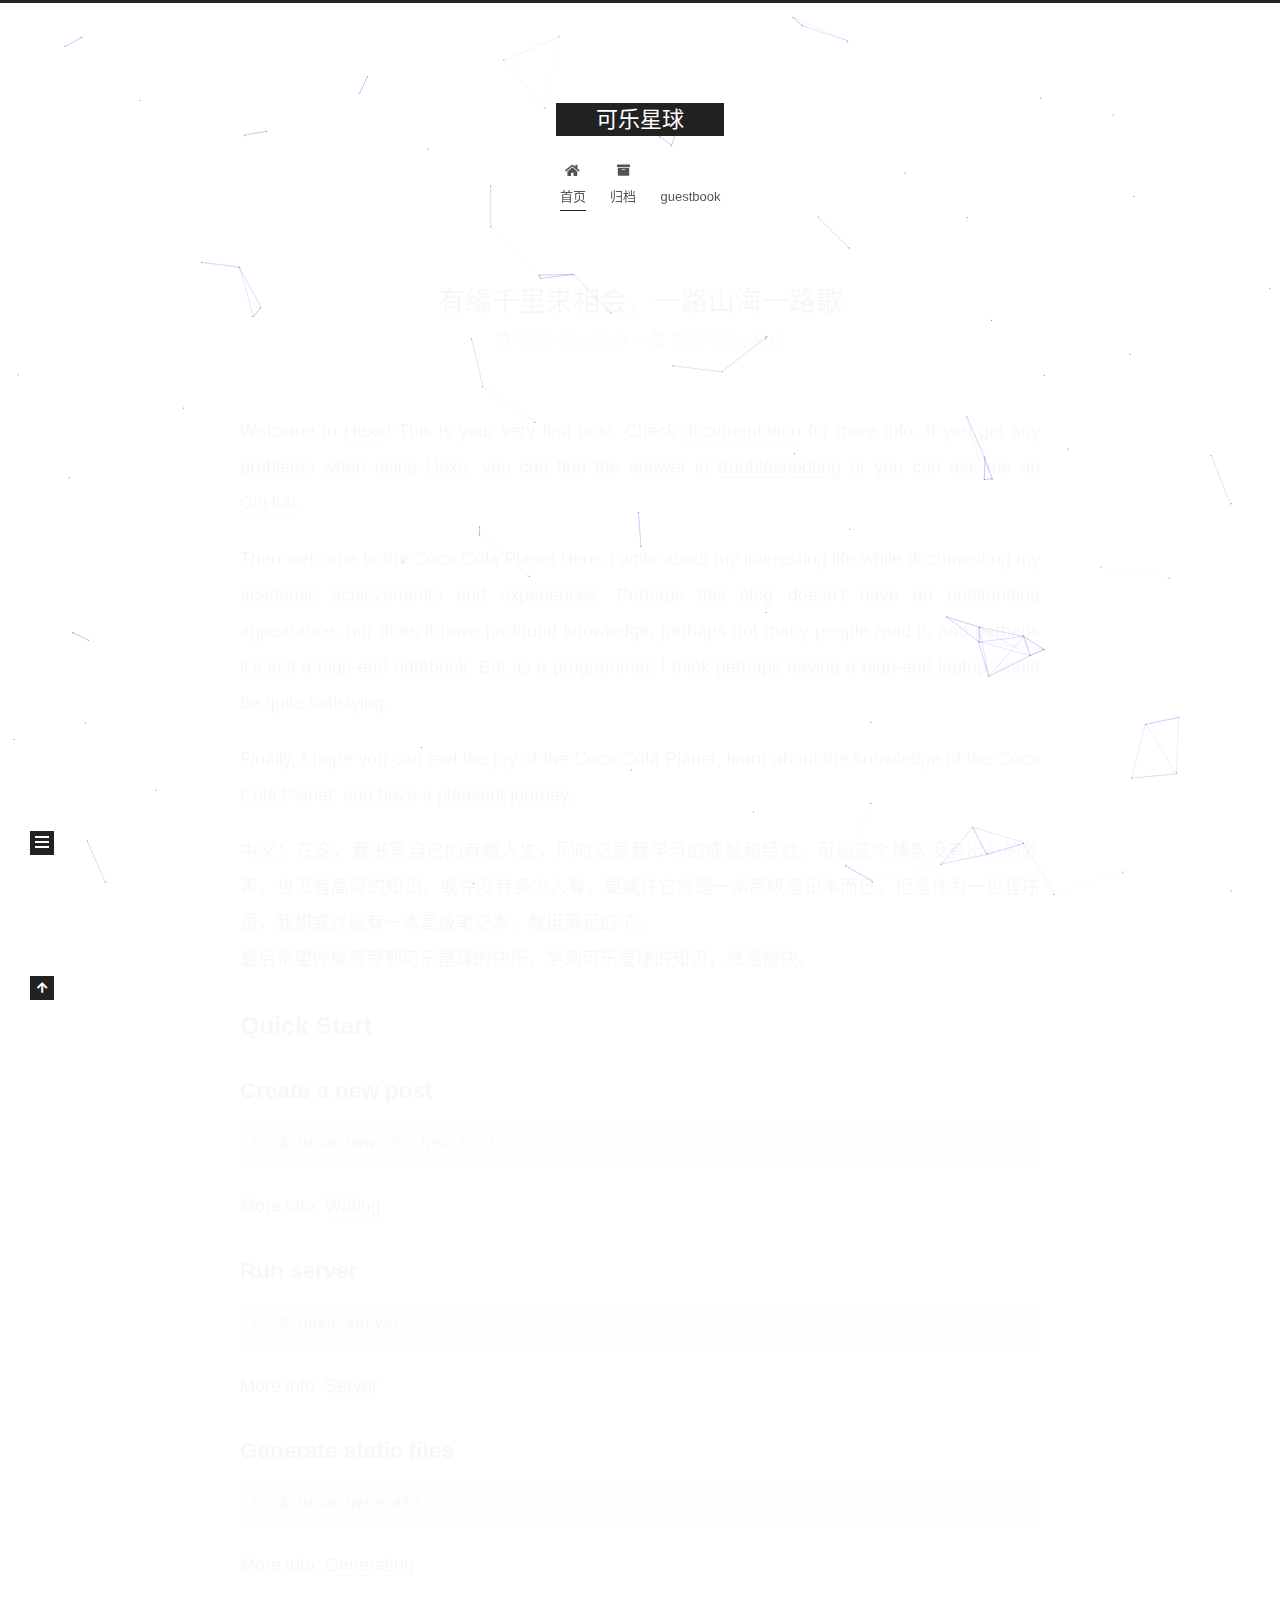
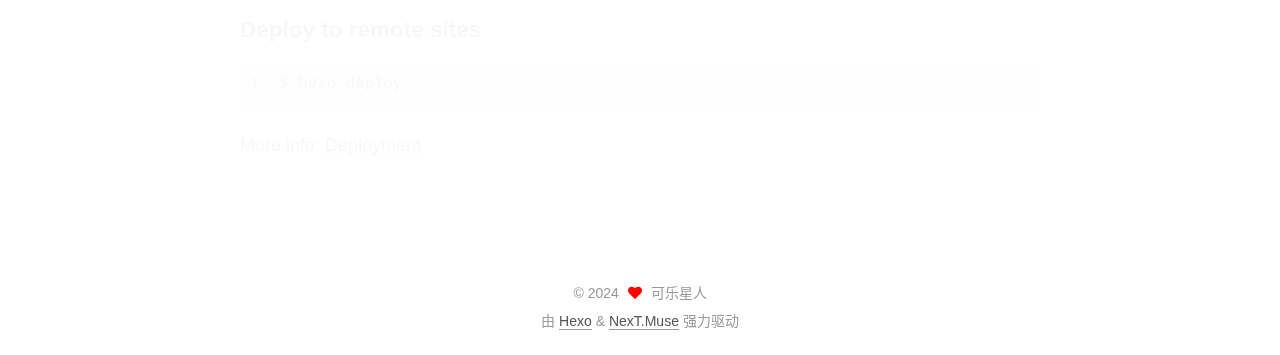
==== index.html @ 968f96d1 "Site updated: 2024-08-10 19:13:45" ====
<!DOCTYPE html>
<html lang="zh-CN">
<head>
  <meta charset="UTF-8">
<meta name="viewport" content="width=device-width, initial-scale=1, maximum-scale=2">
<meta name="theme-color" content="#222">
<meta name="generator" content="Hexo 7.3.0">
  <link rel="apple-touch-icon" sizes="180x180" href="/images/apple-touch-icon-next.png">
  <link rel="icon" type="image/png" sizes="32x32" href="/images/favicon-32x32-next.png">
  <link rel="icon" type="image/png" sizes="16x16" href="/images/favicon-16x16-next.png">
  <link rel="mask-icon" href="/images/logo.svg" color="#222">

<link rel="stylesheet" href="/css/main.css">


<link rel="stylesheet" href="/lib/font-awesome/css/all.min.css">

<script id="hexo-configurations">
    var NexT = window.NexT || {};
    var CONFIG = {"hostname":"example.com","root":"/","scheme":"Muse","version":"7.8.0","exturl":false,"sidebar":{"position":"left","display":"post","padding":18,"offset":12,"onmobile":false},"copycode":{"enable":false,"show_result":false,"style":null},"back2top":{"enable":true,"sidebar":false,"scrollpercent":false},"bookmark":{"enable":false,"color":"#222","save":"auto"},"fancybox":false,"mediumzoom":false,"lazyload":false,"pangu":false,"comments":{"style":"tabs","active":null,"storage":true,"lazyload":false,"nav":null},"algolia":{"hits":{"per_page":10},"labels":{"input_placeholder":"Search for Posts","hits_empty":"We didn't find any results for the search: ${query}","hits_stats":"${hits} results found in ${time} ms"}},"localsearch":{"enable":false,"trigger":"auto","top_n_per_article":1,"unescape":false,"preload":false},"motion":{"enable":true,"async":false,"transition":{"post_block":"fadeIn","post_header":"slideDownIn","post_body":"slideDownIn","coll_header":"slideLeftIn","sidebar":"slideUpIn"}}};
  </script>

  <meta name="description" content="向北就是晴天，一路都是花海">
<meta property="og:type" content="website">
<meta property="og:title" content="可乐星球">
<meta property="og:url" content="http://example.com/index.html">
<meta property="og:site_name" content="可乐星球">
<meta property="og:description" content="向北就是晴天，一路都是花海">
<meta property="og:locale" content="zh_CN">
<meta property="article:author" content="可乐星人">
<meta name="twitter:card" content="summary">

<link rel="canonical" href="http://example.com/">


<script id="page-configurations">
  // https://hexo.io/docs/variables.html
  CONFIG.page = {
    sidebar: "",
    isHome : true,
    isPost : false,
    lang   : 'zh-CN'
  };
</script>

  <title>可乐星球</title>
  






  <noscript>
  <style>
  .use-motion .brand,
  .use-motion .menu-item,
  .sidebar-inner,
  .use-motion .post-block,
  .use-motion .pagination,
  .use-motion .comments,
  .use-motion .post-header,
  .use-motion .post-body,
  .use-motion .collection-header { opacity: initial; }

  .use-motion .site-title,
  .use-motion .site-subtitle {
    opacity: initial;
    top: initial;
  }

  .use-motion .logo-line-before i { left: initial; }
  .use-motion .logo-line-after i { right: initial; }
  </style>
</noscript>

</head>

<body itemscope itemtype="http://schema.org/WebPage">
  <div class="container use-motion">
    <div class="headband"></div>

    <header class="header" itemscope itemtype="http://schema.org/WPHeader">
      <div class="header-inner"><div class="site-brand-container">
  <div class="site-nav-toggle">
    <div class="toggle" aria-label="切换导航栏">
      <span class="toggle-line toggle-line-first"></span>
      <span class="toggle-line toggle-line-middle"></span>
      <span class="toggle-line toggle-line-last"></span>
    </div>
  </div>

  <div class="site-meta">

    <a href="/" class="brand" rel="start">
      <span class="logo-line-before"><i></i></span>
      <h1 class="site-title">可乐星球</h1>
      <span class="logo-line-after"><i></i></span>
    </a>
  </div>

  <div class="site-nav-right">
    <div class="toggle popup-trigger">
    </div>
  </div>
</div>




<nav class="site-nav">
  <ul id="menu" class="main-menu menu">
        <li class="menu-item menu-item-home">

    <a href="/" rel="section"><i class="fa fa-home fa-fw"></i>首页</a>

  </li>
        <li class="menu-item menu-item-archives">

    <a href="/archives/" rel="section"><i class="fa fa-archive fa-fw"></i>归档</a>

  </li>
        <li class="menu-item menu-item-guestbook">

    <a href="/guestbook" rel="section"><i class="newspaper-o fa-fw"></i>guestbook</a>

  </li>
  </ul>
</nav>




</div>
    </header>

    
  <div class="back-to-top">
    <i class="fa fa-arrow-up"></i>
    <span>0%</span>
  </div>


    <main class="main">
      <div class="main-inner">
        <div class="content-wrap">
          

          <div class="content index posts-expand">
            
      
  
  
  <article itemscope itemtype="http://schema.org/Article" class="post-block" lang="zh-CN">
    <link itemprop="mainEntityOfPage" href="http://example.com/2024/08/09/hello-world/">

    <span hidden itemprop="author" itemscope itemtype="http://schema.org/Person">
      <meta itemprop="image" content="/images/thedream.png">
      <meta itemprop="name" content="可乐星人">
      <meta itemprop="description" content="向北就是晴天，一路都是花海">
    </span>

    <span hidden itemprop="publisher" itemscope itemtype="http://schema.org/Organization">
      <meta itemprop="name" content="可乐星球">
    </span>
      <header class="post-header">
        <h2 class="post-title" itemprop="name headline">
          
            <a href="/2024/08/09/hello-world/" class="post-title-link" itemprop="url">有缘千里来相会，一路山海一路歌</a>
        </h2>

        <div class="post-meta">
            <span class="post-meta-item">
              <span class="post-meta-item-icon">
                <i class="far fa-calendar"></i>
              </span>
              <span class="post-meta-item-text">发表于</span>

              <time title="创建时间：2024-08-09 18:58:50" itemprop="dateCreated datePublished" datetime="2024-08-09T18:58:50+08:00">2024-08-09</time>
            </span>
              <span class="post-meta-item">
                <span class="post-meta-item-icon">
                  <i class="far fa-calendar-check"></i>
                </span>
                <span class="post-meta-item-text">更新于</span>
                <time title="修改时间：2024-08-10 19:13:09" itemprop="dateModified" datetime="2024-08-10T19:13:09+08:00">2024-08-10</time>
              </span>

          

        </div>
      </header>

    
    
    
    <div class="post-body" itemprop="articleBody">

      
          <p>Welcome to <a target="_blank" rel="noopener" href="https://hexo.io/">Hexo</a>! This is your very first post. Check <a target="_blank" rel="noopener" href="https://hexo.io/docs/">documentation</a> for more info. If you get any problems when using Hexo, you can find the answer in <a target="_blank" rel="noopener" href="https://hexo.io/docs/troubleshooting.html">troubleshooting</a> or you can ask me on <a target="_blank" rel="noopener" href="https://github.com/hexojs/hexo/issues">GitHub</a>.</p>
<p>Then welcome to the Coca Cola Planet.Here, I write about my interesting life while documenting my academic achievements and experiences. Perhaps this blog doesn’t have an outstanding appearance, nor does it have profound knowledge, perhaps not many people read it, and perhaps it’s just a high-end notebook. But as a programmer, I think perhaps having a high-end laptop would be quite satisfying.</p>
<p>Finally, I hope you can feel the joy of the Coca Cola Planet, learn about the knowledge of the Coca Cola Planet, and have a pleasant journey.</p>
<p>中文：在这，我书写自己的有趣人生，同时记录我学习的成就和经验。可能这个博客没有出彩的外表，也没有高深的知识，或许没有多少人看，更或许它就是一本高级笔记本而已。但是作为一位程序员，我想或许能有一本高级笔记本，就挺满足的了。<br>最后希望你能感受到可乐星球的快乐，学到可乐星球的知识，旅途愉快。</p>
<h2 id="Quick-Start"><a href="#Quick-Start" class="headerlink" title="Quick Start"></a>Quick Start</h2><h3 id="Create-a-new-post"><a href="#Create-a-new-post" class="headerlink" title="Create a new post"></a>Create a new post</h3><figure class="highlight bash"><table><tr><td class="gutter"><pre><span class="line">1</span><br></pre></td><td class="code"><pre><span class="line">$ hexo new <span class="string">&quot;My New Post&quot;</span></span><br></pre></td></tr></table></figure>

<p>More info: <a target="_blank" rel="noopener" href="https://hexo.io/docs/writing.html">Writing</a></p>
<h3 id="Run-server"><a href="#Run-server" class="headerlink" title="Run server"></a>Run server</h3><figure class="highlight bash"><table><tr><td class="gutter"><pre><span class="line">1</span><br></pre></td><td class="code"><pre><span class="line">$ hexo server</span><br></pre></td></tr></table></figure>

<p>More info: <a target="_blank" rel="noopener" href="https://hexo.io/docs/server.html">Server</a></p>
<h3 id="Generate-static-files"><a href="#Generate-static-files" class="headerlink" title="Generate static files"></a>Generate static files</h3><figure class="highlight bash"><table><tr><td class="gutter"><pre><span class="line">1</span><br></pre></td><td class="code"><pre><span class="line">$ hexo generate</span><br></pre></td></tr></table></figure>

<p>More info: <a target="_blank" rel="noopener" href="https://hexo.io/docs/generating.html">Generating</a></p>
<h3 id="Deploy-to-remote-sites"><a href="#Deploy-to-remote-sites" class="headerlink" title="Deploy to remote sites"></a>Deploy to remote sites</h3><figure class="highlight bash"><table><tr><td class="gutter"><pre><span class="line">1</span><br></pre></td><td class="code"><pre><span class="line">$ hexo deploy</span><br></pre></td></tr></table></figure>

<p>More info: <a target="_blank" rel="noopener" href="https://hexo.io/docs/one-command-deployment.html">Deployment</a></p>

      
    </div>

    
    
    
      <footer class="post-footer">
        <div class="post-eof"></div>
      </footer>
  </article>
  
  
  


  



          </div>
          

<script>
  window.addEventListener('tabs:register', () => {
    let { activeClass } = CONFIG.comments;
    if (CONFIG.comments.storage) {
      activeClass = localStorage.getItem('comments_active') || activeClass;
    }
    if (activeClass) {
      let activeTab = document.querySelector(`a[href="#comment-${activeClass}"]`);
      if (activeTab) {
        activeTab.click();
      }
    }
  });
  if (CONFIG.comments.storage) {
    window.addEventListener('tabs:click', event => {
      if (!event.target.matches('.tabs-comment .tab-content .tab-pane')) return;
      let commentClass = event.target.classList[1];
      localStorage.setItem('comments_active', commentClass);
    });
  }
</script>

        </div>
          
  
  <div class="toggle sidebar-toggle">
    <span class="toggle-line toggle-line-first"></span>
    <span class="toggle-line toggle-line-middle"></span>
    <span class="toggle-line toggle-line-last"></span>
  </div>

  <aside class="sidebar">
    <div class="sidebar-inner">

      <ul class="sidebar-nav motion-element">
        <li class="sidebar-nav-toc">
          文章目录
        </li>
        <li class="sidebar-nav-overview">
          站点概览
        </li>
      </ul>

      <!--noindex-->
      <div class="post-toc-wrap sidebar-panel">
      </div>
      <!--/noindex-->

      <div class="site-overview-wrap sidebar-panel">
        <div class="site-author motion-element" itemprop="author" itemscope itemtype="http://schema.org/Person">
    <img class="site-author-image" itemprop="image" alt="可乐星人"
      src="/images/thedream.png">
  <p class="site-author-name" itemprop="name">可乐星人</p>
  <div class="site-description" itemprop="description">向北就是晴天，一路都是花海</div>
</div>
<div class="site-state-wrap motion-element">
  <nav class="site-state">
      <div class="site-state-item site-state-posts">
          <a href="/archives/">
        
          <span class="site-state-item-count">1</span>
          <span class="site-state-item-name">日志</span>
        </a>
      </div>
  </nav>
</div>



      </div>

    </div>
  </aside>
  <div id="sidebar-dimmer"></div>


      </div>
    </main>

    <footer class="footer">
      <div class="footer-inner">
        

        

<div class="copyright">
  
  &copy; 
  <span itemprop="copyrightYear">2024</span>
  <span class="with-love">
    <i class="fa fa-heart"></i>
  </span>
  <span class="author" itemprop="copyrightHolder">可乐星人</span>
</div>
  <div class="powered-by">由 <a href="https://hexo.io/" class="theme-link" rel="noopener" target="_blank">Hexo</a> & <a href="https://muse.theme-next.org/" class="theme-link" rel="noopener" target="_blank">NexT.Muse</a> 强力驱动
  </div>

        








      </div>
    </footer>
  </div>

  
  
  <script color='0,0,255' opacity='0.5' zIndex='-1' count='99' src="/lib/canvas-nest/canvas-nest.min.js"></script>
  <script src="/lib/anime.min.js"></script>
  <script src="/lib/velocity/velocity.min.js"></script>
  <script src="/lib/velocity/velocity.ui.min.js"></script>

<script src="/js/utils.js"></script>

<script src="/js/motion.js"></script>


<script src="/js/schemes/muse.js"></script>


<script src="/js/next-boot.js"></script>




  















  

  

</body>
</html>
---- css/main.css ----
:root {
  --body-bg-color: #fff;
  --content-bg-color: #fff;
  --card-bg-color: #f5f5f5;
  --text-color: #555;
  --blockquote-color: #666;
  --link-color: #555;
  --link-hover-color: #222;
  --brand-color: #fff;
  --brand-hover-color: #fff;
  --table-row-odd-bg-color: #f9f9f9;
  --table-row-hover-bg-color: #f5f5f5;
  --menu-item-bg-color: #f5f5f5;
  --btn-default-bg: #222;
  --btn-default-color: #fff;
  --btn-default-border-color: #222;
  --btn-default-hover-bg: #fff;
  --btn-default-hover-color: #222;
  --btn-default-hover-border-color: #222;
}
html {
  line-height: 1.15; /* 1 */
  -webkit-text-size-adjust: 100%; /* 2 */
}
body {
  margin: 0;
}
main {
  display: block;
}
h1 {
  font-size: 2em;
  margin: 0.67em 0;
}
hr {
  box-sizing: content-box; /* 1 */
  height: 0; /* 1 */
  overflow: visible; /* 2 */
}
pre {
  font-family: monospace, monospace; /* 1 */
  font-size: 1em; /* 2 */
}
a {
  background: transparent;
}
abbr[title] {
  border-bottom: none; /* 1 */
  text-decoration: underline; /* 2 */
  text-decoration: underline dotted; /* 2 */
}
b,
strong {
  font-weight: bolder;
}
code,
kbd,
samp {
  font-family: monospace, monospace; /* 1 */
  font-size: 1em; /* 2 */
}
small {
  font-size: 80%;
}
sub,
sup {
  font-size: 75%;
  line-height: 0;
  position: relative;
  vertical-align: baseline;
}
sub {
  bottom: -0.25em;
}
sup {
  top: -0.5em;
}
img {
  border-style: none;
}
button,
input,
optgroup,
select,
textarea {
  font-family: inherit; /* 1 */
  font-size: 100%; /* 1 */
  line-height: 1.15; /* 1 */
  margin: 0; /* 2 */
}
button,
input {
/* 1 */
  overflow: visible;
}
button,
select {
/* 1 */
  text-transform: none;
}
button,
[type='button'],
[type='reset'],
[type='submit'] {
  -webkit-appearance: button;
}
button::-moz-focus-inner,
[type='button']::-moz-focus-inner,
[type='reset']::-moz-focus-inner,
[type='submit']::-moz-focus-inner {
  border-style: none;
  padding: 0;
}
button:-moz-focusring,
[type='button']:-moz-focusring,
[type='reset']:-moz-focusring,
[type='submit']:-moz-focusring {
  outline: 1px dotted ButtonText;
}
fieldset {
  padding: 0.35em 0.75em 0.625em;
}
legend {
  box-sizing: border-box; /* 1 */
  color: inherit; /* 2 */
  display: table; /* 1 */
  max-width: 100%; /* 1 */
  padding: 0; /* 3 */
  white-space: normal; /* 1 */
}
progress {
  vertical-align: baseline;
}
textarea {
  overflow: auto;
}
[type='checkbox'],
[type='radio'] {
  box-sizing: border-box; /* 1 */
  padding: 0; /* 2 */
}
[type='number']::-webkit-inner-spin-button,
[type='number']::-webkit-outer-spin-button {
  height: auto;
}
[type='search'] {
  outline-offset: -2px; /* 2 */
  -webkit-appearance: textfield; /* 1 */
}
[type='search']::-webkit-search-decoration {
  -webkit-appearance: none;
}
::-webkit-file-upload-button {
  font: inherit; /* 2 */
  -webkit-appearance: button; /* 1 */
}
details {
  display: block;
}
summary {
  display: list-item;
}
template {
  display: none;
}
[hidden] {
  display: none;
}
::selection {
  background: #262a30;
  color: #eee;
}
html,
body {
  height: 100%;
}
body {
  background: var(--body-bg-color);
  color: var(--text-color);
  font-family: 'Lato', "PingFang SC", "Microsoft YaHei", sans-serif;
  font-size: 1em;
  line-height: 2;
}
@media (max-width: 991px) {
  body {
    padding-left: 0 !important;
    padding-right: 0 !important;
  }
}
h1,
h2,
h3,
h4,
h5,
h6 {
  font-family: 'Lato', "PingFang SC", "Microsoft YaHei", sans-serif;
  font-weight: bold;
  line-height: 1.5;
  margin: 20px 0 15px;
}
h1 {
  font-size: 1.5em;
}
h2 {
  font-size: 1.375em;
}
h3 {
  font-size: 1.25em;
}
h4 {
  font-size: 1.125em;
}
h5 {
  font-size: 1em;
}
h6 {
  font-size: 0.875em;
}
p {
  margin: 0 0 20px 0;
}
a,
span.exturl {
  border-bottom: 1px solid #999;
  color: var(--link-color);
  outline: 0;
  text-decoration: none;
  overflow-wrap: break-word;
  word-wrap: break-word;
  cursor: pointer;
}
a:hover,
span.exturl:hover {
  border-bottom-color: var(--link-hover-color);
  color: var(--link-hover-color);
}
iframe,
img,
video {
  display: block;
  margin-left: auto;
  margin-right: auto;
  max-width: 100%;
}
hr {
  background-image: repeating-linear-gradient(-45deg, #ddd, #ddd 4px, transparent 4px, transparent 8px);
  border: 0;
  height: 3px;
  margin: 40px 0;
}
blockquote {
  border-left: 4px solid #ddd;
  color: var(--blockquote-color);
  margin: 0;
  padding: 0 15px;
}
blockquote cite::before {
  content: '-';
  padding: 0 5px;
}
dt {
  font-weight: bold;
}
dd {
  margin: 0;
  padding: 0;
}
kbd {
  background-color: #f5f5f5;
  background-image: linear-gradient(#eee, #fff, #eee);
  border: 1px solid #ccc;
  border-radius: 0.2em;
  box-shadow: 0.1em 0.1em 0.2em rgba(0,0,0,0.1);
  color: #555;
  font-family: inherit;
  padding: 0.1em 0.3em;
  white-space: nowrap;
}
.table-container {
  overflow: auto;
}
table {
  border-collapse: collapse;
  border-spacing: 0;
  font-size: 0.875em;
  margin: 0 0 20px 0;
  width: 100%;
}
tbody tr:nth-of-type(odd) {
  background: var(--table-row-odd-bg-color);
}
tbody tr:hover {
  background: var(--table-row-hover-bg-color);
}
caption,
th,
td {
  font-weight: normal;
  padding: 8px;
  vertical-align: middle;
}
th,
td {
  border: 1px solid #ddd;
  border-bottom: 3px solid #ddd;
}
th {
  font-weight: 700;
  padding-bottom: 10px;
}
td {
  border-bottom-width: 1px;
}
.btn {
  background: var(--btn-default-bg);
  border: 2px solid var(--btn-default-border-color);
  border-radius: 0;
  color: var(--btn-default-color);
  display: inline-block;
  font-size: 0.875em;
  line-height: 2;
  padding: 0 20px;
  text-decoration: none;
  transition-property: background-color;
  transition-delay: 0s;
  transition-duration: 0.2s;
  transition-timing-function: ease-in-out;
}
.btn:hover {
  background: var(--btn-default-hover-bg);
  border-color: var(--btn-default-hover-border-color);
  color: var(--btn-default-hover-color);
}
.btn + .btn {
  margin: 0 0 8px 8px;
}
.btn .fa-fw {
  text-align: left;
  width: 1.285714285714286em;
}
.toggle {
  line-height: 0;
}
.toggle .toggle-line {
  background: #fff;
  display: inline-block;
  height: 2px;
  left: 0;
  position: relative;
  top: 0;
  transition: all 0.4s;
  vertical-align: top;
  width: 100%;
}
.toggle .toggle-line:not(:first-child) {
  margin-top: 3px;
}
.toggle.toggle-arrow .toggle-line-first {
  left: 50%;
  top: 2px;
  transform: rotate(45deg);
  width: 50%;
}
.toggle.toggle-arrow .toggle-line-middle {
  left: 2px;
  width: 90%;
}
.toggle.toggle-arrow .toggle-line-last {
  left: 50%;
  top: -2px;
  transform: rotate(-45deg);
  width: 50%;
}
.toggle.toggle-close .toggle-line-first {
  transform: rotate(-45deg);
  top: 5px;
}
.toggle.toggle-close .toggle-line-middle {
  opacity: 0;
}
.toggle.toggle-close .toggle-line-last {
  transform: rotate(45deg);
  top: -5px;
}
.highlight,
pre {
  background: #f7f7f7;
  color: #4d4d4c;
  line-height: 1.6;
  margin: 0 auto 20px;
}
pre,
code {
  font-family: consolas, Menlo, monospace, "PingFang SC", "Microsoft YaHei";
}
code {
  background: #eee;
  border-radius: 3px;
  color: #555;
  padding: 2px 4px;
  overflow-wrap: break-word;
  word-wrap: break-word;
}
.highlight *::selection {
  background: #d6d6d6;
}
.highlight pre {
  border: 0;
  margin: 0;
  padding: 10px 0;
}
.highlight table {
  border: 0;
  margin: 0;
  width: auto;
}
.highlight td {
  border: 0;
  padding: 0;
}
.highlight figcaption {
  background: #eff2f3;
  color: #4d4d4c;
  display: flex;
  font-size: 0.875em;
  justify-content: space-between;
  line-height: 1.2;
  padding: 0.5em;
}
.highlight figcaption a {
  color: #4d4d4c;
}
.highlight figcaption a:hover {
  border-bottom-color: #4d4d4c;
}
.highlight .gutter {
  -moz-user-select: none;
  -ms-user-select: none;
  -webkit-user-select: none;
  user-select: none;
}
.highlight .gutter pre {
  background: #eff2f3;
  color: #869194;
  padding-left: 10px;
  padding-right: 10px;
  text-align: right;
}
.highlight .code pre {
  background: #f7f7f7;
  padding-left: 10px;
  width: 100%;
}
.gist table {
  width: auto;
}
.gist table td {
  border: 0;
}
pre {
  overflow: auto;
  padding: 10px;
}
pre code {
  background: none;
  color: #4d4d4c;
  font-size: 0.875em;
  padding: 0;
  text-shadow: none;
}
pre .deletion {
  background: #fdd;
}
pre .addition {
  background: #dfd;
}
pre .meta {
  color: #eab700;
  -moz-user-select: none;
  -ms-user-select: none;
  -webkit-user-select: none;
  user-select: none;
}
pre .comment {
  color: #8e908c;
}
pre .variable,
pre .attribute,
pre .tag,
pre .name,
pre .regexp,
pre .ruby .constant,
pre .xml .tag .title,
pre .xml .pi,
pre .xml .doctype,
pre .html .doctype,
pre .css .id,
pre .css .class,
pre .css .pseudo {
  color: #c82829;
}
pre .number,
pre .preprocessor,
pre .built_in,
pre .builtin-name,
pre .literal,
pre .params,
pre .constant,
pre .command {
  color: #f5871f;
}
pre .ruby .class .title,
pre .css .rules .attribute,
pre .string,
pre .symbol,
pre .value,
pre .inheritance,
pre .header,
pre .ruby .symbol,
pre .xml .cdata,
pre .special,
pre .formula {
  color: #718c00;
}
pre .title,
pre .css .hexcolor {
  color: #3e999f;
}
pre .function,
pre .python .decorator,
pre .python .title,
pre .ruby .function .title,
pre .ruby .title .keyword,
pre .perl .sub,
pre .javascript .title,
pre .coffeescript .title {
  color: #4271ae;
}
pre .keyword,
pre .javascript .function {
  color: #8959a8;
}
.blockquote-center {
  border-left: none;
  margin: 40px 0;
  padding: 0;
  position: relative;
  text-align: center;
}
.blockquote-center .fa {
  display: block;
  opacity: 0.6;
  position: absolute;
  width: 100%;
}
.blockquote-center .fa-quote-left {
  border-top: 1px solid #ccc;
  text-align: left;
  top: -20px;
}
.blockquote-center .fa-quote-right {
  border-bottom: 1px solid #ccc;
  text-align: right;
  bottom: -20px;
}
.blockquote-center p,
.blockquote-center div {
  text-align: center;
}
.post-body .group-picture img {
  margin: 0 auto;
  padding: 0 3px;
}
.group-picture-row {
  margin-bottom: 6px;
  overflow: hidden;
}
.group-picture-column {
  float: left;
  margin-bottom: 10px;
}
.post-body .label {
  color: #555;
  display: inline;
  padding: 0 2px;
}
.post-body .label.default {
  background: #f0f0f0;
}
.post-body .label.primary {
  background: #efe6f7;
}
.post-body .label.info {
  background: #e5f2f8;
}
.post-body .label.success {
  background: #e7f4e9;
}
.post-body .label.warning {
  background: #fcf6e1;
}
.post-body .label.danger {
  background: #fae8eb;
}
.post-body .tabs {
  margin-bottom: 20px;
}
.post-body .tabs,
.tabs-comment {
  display: block;
  padding-top: 10px;
  position: relative;
}
.post-body .tabs ul.nav-tabs,
.tabs-comment ul.nav-tabs {
  display: flex;
  flex-wrap: wrap;
  margin: 0;
  margin-bottom: -1px;
  padding: 0;
}
@media (max-width: 413px) {
  .post-body .tabs ul.nav-tabs,
  .tabs-comment ul.nav-tabs {
    display: block;
    margin-bottom: 5px;
  }
}
.post-body .tabs ul.nav-tabs li.tab,
.tabs-comment ul.nav-tabs li.tab {
  border-bottom: 1px solid #ddd;
  border-left: 1px solid transparent;
  border-right: 1px solid transparent;
  border-top: 3px solid transparent;
  flex-grow: 1;
  list-style-type: none;
  border-radius: 0 0 0 0;
}
@media (max-width: 413px) {
  .post-body .tabs ul.nav-tabs li.tab,
  .tabs-comment ul.nav-tabs li.tab {
    border-bottom: 1px solid transparent;
    border-left: 3px solid transparent;
    border-right: 1px solid transparent;
    border-top: 1px solid transparent;
  }
}
@media (max-width: 413px) {
  .post-body .tabs ul.nav-tabs li.tab,
  .tabs-comment ul.nav-tabs li.tab {
    border-radius: 0;
  }
}
.post-body .tabs ul.nav-tabs li.tab a,
.tabs-comment ul.nav-tabs li.tab a {
  border-bottom: initial;
  display: block;
  line-height: 1.8;
  outline: 0;
  padding: 0.25em 0.75em;
  text-align: center;
  transition-delay: 0s;
  transition-duration: 0.2s;
  transition-timing-function: ease-out;
}
.post-body .tabs ul.nav-tabs li.tab a i,
.tabs-comment ul.nav-tabs li.tab a i {
  width: 1.285714285714286em;
}
.post-body .tabs ul.nav-tabs li.tab.active,
.tabs-comment ul.nav-tabs li.tab.active {
  border-bottom: 1px solid transparent;
  border-left: 1px solid #ddd;
  border-right: 1px solid #ddd;
  border-top: 3px solid #fc6423;
}
@media (max-width: 413px) {
  .post-body .tabs ul.nav-tabs li.tab.active,
  .tabs-comment ul.nav-tabs li.tab.active {
    border-bottom: 1px solid #ddd;
    border-left: 3px solid #fc6423;
    border-right: 1px solid #ddd;
    border-top: 1px solid #ddd;
  }
}
.post-body .tabs ul.nav-tabs li.tab.active a,
.tabs-comment ul.nav-tabs li.tab.active a {
  color: var(--link-color);
  cursor: default;
}
.post-body .tabs .tab-content .tab-pane,
.tabs-comment .tab-content .tab-pane {
  border: 1px solid #ddd;
  border-top: 0;
  padding: 20px 20px 0 20px;
  border-radius: 0;
}
.post-body .tabs .tab-content .tab-pane:not(.active),
.tabs-comment .tab-content .tab-pane:not(.active) {
  display: none;
}
.post-body .tabs .tab-content .tab-pane.active,
.tabs-comment .tab-content .tab-pane.active {
  display: block;
}
.post-body .tabs .tab-content .tab-pane.active:nth-of-type(1),
.tabs-comment .tab-content .tab-pane.active:nth-of-type(1) {
  border-radius: 0 0 0 0;
}
@media (max-width: 413px) {
  .post-body .tabs .tab-content .tab-pane.active:nth-of-type(1),
  .tabs-comment .tab-content .tab-pane.active:nth-of-type(1) {
    border-radius: 0;
  }
}
.post-body .note {
  border-radius: 3px;
  margin-bottom: 20px;
  padding: 1em;
  position: relative;
  border: 1px solid #eee;
  border-left-width: 5px;
}
.post-body .note h2,
.post-body .note h3,
.post-body .note h4,
.post-body .note h5,
.post-body .note h6 {
  margin-top: 0;
  border-bottom: initial;
  margin-bottom: 0;
  padding-top: 0;
}
.post-body .note p:first-child,
.post-body .note ul:first-child,
.post-body .note ol:first-child,
.post-body .note table:first-child,
.post-body .note pre:first-child,
.post-body .note blockquote:first-child,
.post-body .note img:first-child {
  margin-top: 0;
}
.post-body .note p:last-child,
.post-body .note ul:last-child,
.post-body .note ol:last-child,
.post-body .note table:last-child,
.post-body .note pre:last-child,
.post-body .note blockquote:last-child,
.post-body .note img:last-child {
  margin-bottom: 0;
}
.post-body .note.default {
  border-left-color: #777;
}
.post-body .note.default h2,
.post-body .note.default h3,
.post-body .note.default h4,
.post-body .note.default h5,
.post-body .note.default h6 {
  color: #777;
}
.post-body .note.primary {
  border-left-color: #6f42c1;
}
.post-body .note.primary h2,
.post-body .note.primary h3,
.post-body .note.primary h4,
.post-body .note.primary h5,
.post-body .note.primary h6 {
  color: #6f42c1;
}
.post-body .note.info {
  border-left-color: #428bca;
}
.post-body .note.info h2,
.post-body .note.info h3,
.post-body .note.info h4,
.post-body .note.info h5,
.post-body .note.info h6 {
  color: #428bca;
}
.post-body .note.success {
  border-left-color: #5cb85c;
}
.post-body .note.success h2,
.post-body .note.success h3,
.post-body .note.success h4,
.post-body .note.success h5,
.post-body .note.success h6 {
  color: #5cb85c;
}
.post-body .note.warning {
  border-left-color: #f0ad4e;
}
.post-body .note.warning h2,
.post-body .note.warning h3,
.post-body .note.warning h4,
.post-body .note.warning h5,
.post-body .note.warning h6 {
  color: #f0ad4e;
}
.post-body .note.danger {
  border-left-color: #d9534f;
}
.post-body .note.danger h2,
.post-body .note.danger h3,
.post-body .note.danger h4,
.post-body .note.danger h5,
.post-body .note.danger h6 {
  color: #d9534f;
}
.pagination .prev,
.pagination .next,
.pagination .page-number,
.pagination .space {
  display: inline-block;
  margin: 0 10px;
  padding: 0 11px;
  position: relative;
  top: -1px;
}
@media (max-width: 767px) {
  .pagination .prev,
  .pagination .next,
  .pagination .page-number,
  .pagination .space {
    margin: 0 5px;
  }
}
.pagination {
  border-top: 1px solid #eee;
  margin: 120px 0 0;
  text-align: center;
}
.pagination .prev,
.pagination .next,
.pagination .page-number {
  border-bottom: 0;
  border-top: 1px solid #eee;
  transition-property: border-color;
  transition-delay: 0s;
  transition-duration: 0.2s;
  transition-timing-function: ease-in-out;
}
.pagination .prev:hover,
.pagination .next:hover,
.pagination .page-number:hover {
  border-top-color: #222;
}
.pagination .space {
  margin: 0;
  padding: 0;
}
.pagination .prev {
  margin-left: 0;
}
.pagination .next {
  margin-right: 0;
}
.pagination .page-number.current {
  background: #ccc;
  border-top-color: #ccc;
  color: #fff;
}
@media (max-width: 767px) {
  .pagination {
    border-top: none;
  }
  .pagination .prev,
  .pagination .next,
  .pagination .page-number {
    border-bottom: 1px solid #eee;
    border-top: 0;
    margin-bottom: 10px;
    padding: 0 10px;
  }
  .pagination .prev:hover,
  .pagination .next:hover,
  .pagination .page-number:hover {
    border-bottom-color: #222;
  }
}
.comments {
  margin-top: 60px;
  overflow: hidden;
}
.comment-button-group {
  display: flex;
  flex-wrap: wrap-reverse;
  justify-content: center;
  margin: 1em 0;
}
.comment-button-group .comment-button {
  margin: 0.1em 0.2em;
}
.comment-button-group .comment-button.active {
  background: var(--btn-default-hover-bg);
  border-color: var(--btn-default-hover-border-color);
  color: var(--btn-default-hover-color);
}
.comment-position {
  display: none;
}
.comment-position.active {
  display: block;
}
.tabs-comment {
  background: var(--content-bg-color);
  margin-top: 4em;
  padding-top: 0;
}
.tabs-comment .comments {
  border: 0;
  box-shadow: none;
  margin-top: 0;
  padding-top: 0;
}
.container {
  min-height: 100%;
  position: relative;
}
.main-inner {
  margin: 0 auto;
  width: 700px;
}
@media (min-width: 1200px) {
  .main-inner {
    width: 800px;
  }
}
@media (min-width: 1600px) {
  .main-inner {
    width: 900px;
  }
}
@media (max-width: 767px) {
  .content-wrap {
    padding: 0 20px;
  }
}
.header {
  background: transparent;
}
.header-inner {
  margin: 0 auto;
  width: 700px;
}
@media (min-width: 1200px) {
  .header-inner {
    width: 800px;
  }
}
@media (min-width: 1600px) {
  .header-inner {
    width: 900px;
  }
}
.site-brand-container {
  display: flex;
  flex-shrink: 0;
  padding: 0 10px;
}
.headband {
  background: #222;
  height: 3px;
}
.site-meta {
  flex-grow: 1;
  text-align: center;
}
@media (max-width: 767px) {
  .site-meta {
    text-align: center;
  }
}
.brand {
  border-bottom: none;
  color: var(--brand-color);
  display: inline-block;
  line-height: 1.375em;
  padding: 0 40px;
  position: relative;
}
.brand:hover {
  color: var(--brand-hover-color);
}
.site-title {
  font-family: 'Lato', "PingFang SC", "Microsoft YaHei", sans-serif;
  font-size: 1.375em;
  font-weight: normal;
  margin: 0;
}
.site-subtitle {
  color: #999;
  font-size: 0.8125em;
  margin: 10px 0;
}
.use-motion .brand {
  opacity: 0;
}
.use-motion .site-title,
.use-motion .site-subtitle,
.use-motion .custom-logo-image {
  opacity: 0;
  position: relative;
  top: -10px;
}
.site-nav-toggle,
.site-nav-right {
  display: none;
}
@media (max-width: 767px) {
  .site-nav-toggle,
  .site-nav-right {
    display: flex;
    flex-direction: column;
    justify-content: center;
  }
}
.site-nav-toggle .toggle,
.site-nav-right .toggle {
  color: var(--text-color);
  padding: 10px;
  width: 22px;
}
.site-nav-toggle .toggle .toggle-line,
.site-nav-right .toggle .toggle-line {
  background: var(--text-color);
  border-radius: 1px;
}
.site-nav {
  display: block;
}
@media (max-width: 767px) {
  .site-nav {
    clear: both;
    display: none;
  }
}
.site-nav.site-nav-on {
  display: block;
}
.menu {
  margin-top: 20px;
  padding-left: 0;
  text-align: center;
}
.menu-item {
  display: inline-block;
  list-style: none;
  margin: 0 10px;
}
@media (max-width: 767px) {
  .menu-item {
    display: block;
    margin-top: 10px;
  }
  .menu-item.menu-item-search {
    display: none;
  }
}
.menu-item a,
.menu-item span.exturl {
  border-bottom: 0;
  display: block;
  font-size: 0.8125em;
  transition-property: border-color;
  transition-delay: 0s;
  transition-duration: 0.2s;
  transition-timing-function: ease-in-out;
}
@media (hover: none) {
  .menu-item a:hover,
  .menu-item span.exturl:hover {
    border-bottom-color: transparent !important;
  }
}
.menu-item .fa,
.menu-item .fab,
.menu-item .far,
.menu-item .fas {
  margin-right: 8px;
}
.menu-item .badge {
  display: inline-block;
  font-weight: bold;
  line-height: 1;
  margin-left: 0.35em;
  margin-top: 0.35em;
  text-align: center;
  white-space: nowrap;
}
@media (max-width: 767px) {
  .menu-item .badge {
    float: right;
    margin-left: 0;
  }
}
.menu-item-active a,
.menu .menu-item a:hover,
.menu .menu-item span.exturl:hover {
  background: var(--menu-item-bg-color);
}
.use-motion .menu-item {
  opacity: 0;
}
.sidebar {
  background: #222;
  bottom: 0;
  box-shadow: inset 0 2px 6px #000;
  position: fixed;
  top: 0;
}
@media (max-width: 991px) {
  .sidebar {
    display: none;
  }
}
.sidebar-inner {
  color: #999;
  padding: 18px 10px;
  text-align: center;
}
.cc-license {
  margin-top: 10px;
  text-align: center;
}
.cc-license .cc-opacity {
  border-bottom: none;
  opacity: 0.7;
}
.cc-license .cc-opacity:hover {
  opacity: 0.9;
}
.cc-license img {
  display: inline-block;
}
.site-author-image {
  border: 2px solid #333;
  display: block;
  margin: 0 auto;
  max-width: 96px;
  padding: 2px;
  border-radius: 50%;
}
.site-author-name {
  color: #f5f5f5;
  font-weight: normal;
  margin: 5px 0 0;
  text-align: center;
}
.site-description {
  color: #999;
  font-size: 1em;
  margin-top: 5px;
  text-align: center;
}
.links-of-author {
  margin-top: 15px;
}
.links-of-author a,
.links-of-author span.exturl {
  border-bottom-color: #555;
  display: inline-block;
  font-size: 0.8125em;
  margin-bottom: 10px;
  margin-right: 10px;
  vertical-align: middle;
}
.links-of-author a::before,
.links-of-author span.exturl::before {
  background: #2b9e29;
  border-radius: 50%;
  content: ' ';
  display: inline-block;
  height: 4px;
  margin-right: 3px;
  vertical-align: middle;
  width: 4px;
}
.sidebar-button {
  margin-top: 15px;
}
.sidebar-button a {
  border: 1px solid #fc6423;
  border-radius: 4px;
  color: #fc6423;
  display: inline-block;
  padding: 0 15px;
}
.sidebar-button a .fa,
.sidebar-button a .fab,
.sidebar-button a .far,
.sidebar-button a .fas {
  margin-right: 5px;
}
.sidebar-button a:hover {
  background: #fc6423;
  border: 1px solid #fc6423;
  color: #fff;
}
.sidebar-button a:hover .fa,
.sidebar-button a:hover .fab,
.sidebar-button a:hover .far,
.sidebar-button a:hover .fas {
  color: #fff;
}
.links-of-blogroll {
  font-size: 0.8125em;
  margin-top: 10px;
}
.links-of-blogroll-title {
  font-size: 0.875em;
  font-weight: 600;
  margin-top: 0;
}
.links-of-blogroll-list {
  list-style: none;
  margin: 0;
  padding: 0;
}
#sidebar-dimmer {
  display: none;
}
@media (max-width: 767px) {
  #sidebar-dimmer {
    background: #000;
    display: block;
    height: 100%;
    left: 100%;
    opacity: 0;
    position: fixed;
    top: 0;
    width: 100%;
    z-index: 1100;
  }
  .sidebar-active + #sidebar-dimmer {
    opacity: 0.7;
    transform: translateX(-100%);
    transition: opacity 0.5s;
  }
}
.sidebar-nav {
  margin: 0;
  padding-bottom: 20px;
  padding-left: 0;
}
.sidebar-nav li {
  border-bottom: 1px solid transparent;
  color: #666;
  cursor: pointer;
  display: inline-block;
  font-size: 0.875em;
}
.sidebar-nav li.sidebar-nav-overview {
  margin-left: 10px;
}
.sidebar-nav li:hover {
  color: #f5f5f5;
}
.sidebar-nav .sidebar-nav-active {
  border-bottom-color: #87daff;
  color: #87daff;
}
.sidebar-nav .sidebar-nav-active:hover {
  color: #87daff;
}
.sidebar-panel {
  display: none;
  overflow-x: hidden;
  overflow-y: auto;
}
.sidebar-panel-active {
  display: block;
}
.sidebar-toggle {
  background: #222;
  bottom: 45px;
  cursor: pointer;
  height: 14px;
  left: 30px;
  padding: 5px;
  position: fixed;
  width: 14px;
  z-index: 1300;
}
@media (max-width: 991px) {
  .sidebar-toggle {
    left: 20px;
    opacity: 0.8;
    display: none;
  }
}
.sidebar-toggle:hover .toggle-line {
  background: #87daff;
}
.post-toc {
  font-size: 0.875em;
}
.post-toc ol {
  list-style: none;
  margin: 0;
  padding: 0 2px 5px 10px;
  text-align: left;
}
.post-toc ol > ol {
  padding-left: 0;
}
.post-toc ol a {
  transition-property: all;
  transition-delay: 0s;
  transition-duration: 0.2s;
  transition-timing-function: ease-in-out;
}
.post-toc .nav-item {
  line-height: 1.8;
  overflow: hidden;
  text-overflow: ellipsis;
  white-space: nowrap;
}
.post-toc .nav .nav-child {
  display: none;
}
.post-toc .nav .active > .nav-child {
  display: block;
}
.post-toc .nav .active-current > .nav-child {
  display: block;
}
.post-toc .nav .active-current > .nav-child > .nav-item {
  display: block;
}
.post-toc .nav .active > a {
  border-bottom-color: #87daff;
  color: #87daff;
}
.post-toc .nav .active-current > a {
  color: #87daff;
}
.post-toc .nav .active-current > a:hover {
  color: #87daff;
}
.site-state {
  display: flex;
  justify-content: center;
  line-height: 1.4;
  margin-top: 10px;
  overflow: hidden;
  text-align: center;
  white-space: nowrap;
}
.site-state-item {
  padding: 0 15px;
}
.site-state-item:not(:first-child) {
  border-left: 1px solid #333;
}
.site-state-item a {
  border-bottom: none;
}
.site-state-item-count {
  display: block;
  font-size: 1.25em;
  font-weight: 600;
  text-align: center;
}
.site-state-item-name {
  color: inherit;
  font-size: 0.875em;
}
.footer {
  color: #999;
  font-size: 0.875em;
  padding: 20px 0;
}
.footer.footer-fixed {
  bottom: 0;
  left: 0;
  position: absolute;
  right: 0;
}
.footer-inner {
  box-sizing: border-box;
  margin: 0 auto;
  text-align: center;
  width: 700px;
}
@media (min-width: 1200px) {
  .footer-inner {
    width: 800px;
  }
}
@media (min-width: 1600px) {
  .footer-inner {
    width: 900px;
  }
}
.languages {
  display: inline-block;
  font-size: 1.125em;
  position: relative;
}
.languages .lang-select-label span {
  margin: 0 0.5em;
}
.languages .lang-select {
  height: 100%;
  left: 0;
  opacity: 0;
  position: absolute;
  top: 0;
  width: 100%;
}
.with-love {
  color: #ff0000;
  display: inline-block;
  margin: 0 5px;
}
.powered-by,
.theme-info {
  display: inline-block;
}
@-moz-keyframes iconAnimate {
  0%, 100% {
    transform: scale(1);
  }
  10%, 30% {
    transform: scale(0.9);
  }
  20%, 40%, 60%, 80% {
    transform: scale(1.1);
  }
  50%, 70% {
    transform: scale(1.1);
  }
}
@-webkit-keyframes iconAnimate {
  0%, 100% {
    transform: scale(1);
  }
  10%, 30% {
    transform: scale(0.9);
  }
  20%, 40%, 60%, 80% {
    transform: scale(1.1);
  }
  50%, 70% {
    transform: scale(1.1);
  }
}
@-o-keyframes iconAnimate {
  0%, 100% {
    transform: scale(1);
  }
  10%, 30% {
    transform: scale(0.9);
  }
  20%, 40%, 60%, 80% {
    transform: scale(1.1);
  }
  50%, 70% {
    transform: scale(1.1);
  }
}
@keyframes iconAnimate {
  0%, 100% {
    transform: scale(1);
  }
  10%, 30% {
    transform: scale(0.9);
  }
  20%, 40%, 60%, 80% {
    transform: scale(1.1);
  }
  50%, 70% {
    transform: scale(1.1);
  }
}
.back-to-top {
  font-size: 12px;
  text-align: center;
  transition-delay: 0s;
  transition-duration: 0.2s;
  transition-timing-function: ease-in-out;
}
.back-to-top {
  background: #222;
  bottom: -100px;
  box-sizing: border-box;
  color: #fff;
  cursor: pointer;
  left: 30px;
  opacity: 1;
  padding: 0 6px;
  position: fixed;
  transition-property: bottom;
  z-index: 1300;
  width: 24px;
}
.back-to-top span {
  display: none;
}
.back-to-top:hover {
  color: #87daff;
}
.back-to-top.back-to-top-on {
  bottom: 19px;
}
@media (max-width: 991px) {
  .back-to-top {
    left: 20px;
    opacity: 0.8;
  }
}
.post-body {
  font-family: 'Lato', "PingFang SC", "Microsoft YaHei", sans-serif;
  overflow-wrap: break-word;
  word-wrap: break-word;
}
@media (min-width: 1200px) {
  .post-body {
    font-size: 1.125em;
  }
}
.post-body .exturl .fa {
  font-size: 0.875em;
  margin-left: 4px;
}
.post-body .image-caption,
.post-body .figure .caption {
  color: #999;
  font-size: 0.875em;
  font-weight: bold;
  line-height: 1;
  margin: -20px auto 15px;
  text-align: center;
}
.post-sticky-flag {
  display: inline-block;
  transform: rotate(30deg);
}
.post-button {
  margin-top: 40px;
  text-align: center;
}
.use-motion .post-block,
.use-motion .pagination,
.use-motion .comments {
  opacity: 0;
}
.use-motion .post-header {
  opacity: 0;
}
.use-motion .post-body {
  opacity: 0;
}
.use-motion .collection-header {
  opacity: 0;
}
.posts-collapse {
  margin-left: 35px;
  position: relative;
}
@media (max-width: 767px) {
  .posts-collapse {
    margin-left: 0px;
    margin-right: 0px;
  }
}
.posts-collapse .collection-title {
  font-size: 1.125em;
  position: relative;
}
.posts-collapse .collection-title::before {
  background: #999;
  border: 1px solid #fff;
  border-radius: 50%;
  content: ' ';
  height: 10px;
  left: 0;
  margin-left: -6px;
  margin-top: -4px;
  position: absolute;
  top: 50%;
  width: 10px;
}
.posts-collapse .collection-year {
  font-size: 1.5em;
  font-weight: bold;
  margin: 60px 0;
  position: relative;
}
.posts-collapse .collection-year::before {
  background: #bbb;
  border-radius: 50%;
  content: ' ';
  height: 8px;
  left: 0;
  margin-left: -4px;
  margin-top: -4px;
  position: absolute;
  top: 50%;
  width: 8px;
}
.posts-collapse .collection-header {
  display: block;
  margin: 0 0 0 20px;
}
.posts-collapse .collection-header small {
  color: #bbb;
  margin-left: 5px;
}
.posts-collapse .post-header {
  border-bottom: 1px dashed #ccc;
  margin: 30px 0;
  padding-left: 15px;
  position: relative;
  transition-property: border;
  transition-delay: 0s;
  transition-duration: 0.2s;
  transition-timing-function: ease-in-out;
}
.posts-collapse .post-header::before {
  background: #bbb;
  border: 1px solid #fff;
  border-radius: 50%;
  content: ' ';
  height: 6px;
  left: 0;
  margin-left: -4px;
  position: absolute;
  top: 0.75em;
  transition-property: background;
  width: 6px;
  transition-delay: 0s;
  transition-duration: 0.2s;
  transition-timing-function: ease-in-out;
}
.posts-collapse .post-header:hover {
  border-bottom-color: #666;
}
.posts-collapse .post-header:hover::before {
  background: #222;
}
.posts-collapse .post-meta {
  display: inline;
  font-size: 0.75em;
  margin-right: 10px;
}
.posts-collapse .post-title {
  display: inline;
}
.posts-collapse .post-title a,
.posts-collapse .post-title span.exturl {
  border-bottom: none;
  color: var(--link-color);
}
.posts-collapse .post-title .fa-external-link-alt {
  font-size: 0.875em;
  margin-left: 5px;
}
.posts-collapse::before {
  background: #f5f5f5;
  content: ' ';
  height: 100%;
  left: 0;
  margin-left: -2px;
  position: absolute;
  top: 1.25em;
  width: 4px;
}
.post-eof {
  background: #ccc;
  height: 1px;
  margin: 80px auto 60px;
  text-align: center;
  width: 8%;
}
.post-block:last-of-type .post-eof {
  display: none;
}
.content {
  padding-top: 40px;
}
@media (min-width: 992px) {
  .post-body {
    text-align: justify;
  }
}
@media (max-width: 991px) {
  .post-body {
    text-align: justify;
  }
}
.post-body h1,
.post-body h2,
.post-body h3,
.post-body h4,
.post-body h5,
.post-body h6 {
  padding-top: 10px;
}
.post-body h1 .header-anchor,
.post-body h2 .header-anchor,
.post-body h3 .header-anchor,
.post-body h4 .header-anchor,
.post-body h5 .header-anchor,
.post-body h6 .header-anchor {
  border-bottom-style: none;
  color: #ccc;
  float: right;
  margin-left: 10px;
  visibility: hidden;
}
.post-body h1 .header-anchor:hover,
.post-body h2 .header-anchor:hover,
.post-body h3 .header-anchor:hover,
.post-body h4 .header-anchor:hover,
.post-body h5 .header-anchor:hover,
.post-body h6 .header-anchor:hover {
  color: inherit;
}
.post-body h1:hover .header-anchor,
.post-body h2:hover .header-anchor,
.post-body h3:hover .header-anchor,
.post-body h4:hover .header-anchor,
.post-body h5:hover .header-anchor,
.post-body h6:hover .header-anchor {
  visibility: visible;
}
.post-body iframe,
.post-body img,
.post-body video {
  margin-bottom: 20px;
}
.post-body .video-container {
  height: 0;
  margin-bottom: 20px;
  overflow: hidden;
  padding-top: 75%;
  position: relative;
  width: 100%;
}
.post-body .video-container iframe,
.post-body .video-container object,
.post-body .video-container embed {
  height: 100%;
  left: 0;
  margin: 0;
  position: absolute;
  top: 0;
  width: 100%;
}
.post-gallery {
  align-items: center;
  display: grid;
  grid-gap: 10px;
  grid-template-columns: 1fr 1fr 1fr;
  margin-bottom: 20px;
}
@media (max-width: 767px) {
  .post-gallery {
    grid-template-columns: 1fr 1fr;
  }
}
.post-gallery a {
  border: 0;
}
.post-gallery img {
  margin: 0;
}
.posts-expand .post-header {
  font-size: 1.125em;
}
.posts-expand .post-title {
  font-size: 1.5em;
  font-weight: normal;
  margin: initial;
  text-align: center;
  overflow-wrap: break-word;
  word-wrap: break-word;
}
.posts-expand .post-title-link {
  border-bottom: none;
  color: var(--link-color);
  display: inline-block;
  position: relative;
  vertical-align: top;
}
.posts-expand .post-title-link::before {
  background: var(--link-color);
  bottom: 0;
  content: '';
  height: 2px;
  left: 0;
  position: absolute;
  transform: scaleX(0);
  visibility: hidden;
  width: 100%;
  transition-delay: 0s;
  transition-duration: 0.2s;
  transition-timing-function: ease-in-out;
}
.posts-expand .post-title-link:hover::before {
  transform: scaleX(1);
  visibility: visible;
}
.posts-expand .post-title-link .fa-external-link-alt {
  font-size: 0.875em;
  margin-left: 5px;
}
.posts-expand .post-meta {
  color: #999;
  font-family: 'Lato', "PingFang SC", "Microsoft YaHei", sans-serif;
  font-size: 0.75em;
  margin: 3px 0 60px 0;
  text-align: center;
}
.posts-expand .post-meta .post-description {
  font-size: 0.875em;
  margin-top: 2px;
}
.posts-expand .post-meta time {
  border-bottom: 1px dashed #999;
  cursor: pointer;
}
.post-meta .post-meta-item + .post-meta-item::before {
  content: '|';
  margin: 0 0.5em;
}
.post-meta-divider {
  margin: 0 0.5em;
}
.post-meta-item-icon {
  margin-right: 3px;
}
@media (max-width: 991px) {
  .post-meta-item-icon {
    display: inline-block;
  }
}
@media (max-width: 991px) {
  .post-meta-item-text {
    display: none;
  }
}
.post-nav {
  border-top: 1px solid #eee;
  display: flex;
  justify-content: space-between;
  margin-top: 15px;
  padding: 10px 5px 0;
}
.post-nav-item {
  flex: 1;
}
.post-nav-item a {
  border-bottom: none;
  display: block;
  font-size: 0.875em;
  line-height: 1.6;
  position: relative;
}
.post-nav-item a:active {
  top: 2px;
}
.post-nav-item .fa {
  font-size: 0.75em;
}
.post-nav-item:first-child {
  margin-right: 15px;
}
.post-nav-item:first-child .fa {
  margin-right: 5px;
}
.post-nav-item:last-child {
  margin-left: 15px;
  text-align: right;
}
.post-nav-item:last-child .fa {
  margin-left: 5px;
}
.rtl.post-body p,
.rtl.post-body a,
.rtl.post-body h1,
.rtl.post-body h2,
.rtl.post-body h3,
.rtl.post-body h4,
.rtl.post-body h5,
.rtl.post-body h6,
.rtl.post-body li,
.rtl.post-body ul,
.rtl.post-body ol {
  direction: rtl;
  font-family: UKIJ Ekran;
}
.rtl.post-title {
  font-family: UKIJ Ekran;
}
.post-tags {
  margin-top: 40px;
  text-align: center;
}
.post-tags a {
  display: inline-block;
  font-size: 0.8125em;
}
.post-tags a:not(:last-child) {
  margin-right: 10px;
}
.post-widgets {
  border-top: 1px solid #eee;
  margin-top: 15px;
  text-align: center;
}
.wp_rating {
  height: 20px;
  line-height: 20px;
  margin-top: 10px;
  padding-top: 6px;
  text-align: center;
}
.social-like {
  display: flex;
  font-size: 0.875em;
  justify-content: center;
  text-align: center;
}
.reward-container {
  margin: 20px auto;
  padding: 10px 0;
  text-align: center;
  width: 90%;
}
.reward-container button {
  background: transparent;
  border: 1px solid #fc6423;
  border-radius: 0;
  color: #fc6423;
  cursor: pointer;
  line-height: 2;
  outline: 0;
  padding: 0 15px;
  vertical-align: text-top;
}
.reward-container button:hover {
  background: #fc6423;
  border: 1px solid transparent;
  color: #fa9366;
}
#qr {
  padding-top: 20px;
}
#qr a {
  border: 0;
}
#qr img {
  display: inline-block;
  margin: 0.8em 2em 0 2em;
  max-width: 100%;
  width: 180px;
}
#qr p {
  text-align: center;
}
.post-copyright {
  background: var(--card-bg-color);
  border-left: 3px solid #ff2a2a;
  list-style: none;
  margin: 2em 0 0;
  padding: 0.5em 1em;
}
.category-all-page .category-all-title {
  text-align: center;
}
.category-all-page .category-all {
  margin-top: 20px;
}
.category-all-page .category-list {
  list-style: none;
  margin: 0;
  padding: 0;
}
.category-all-page .category-list-item {
  margin: 5px 10px;
}
.category-all-page .category-list-count {
  color: #bbb;
}
.category-all-page .category-list-count::before {
  content: ' (';
  display: inline;
}
.category-all-page .category-list-count::after {
  content: ') ';
  display: inline;
}
.category-all-page .category-list-child {
  padding-left: 10px;
}
.event-list {
  padding: 0;
}
.event-list hr {
  background: #222;
  margin: 20px 0 45px 0;
}
.event-list hr::after {
  background: #222;
  color: #fff;
  content: 'NOW';
  display: inline-block;
  font-weight: bold;
  padding: 0 5px;
  text-align: right;
}
.event-list .event {
  background: #222;
  margin: 20px 0;
  min-height: 40px;
  padding: 15px 0 15px 10px;
}
.event-list .event .event-summary {
  color: #fff;
  margin: 0;
  padding-bottom: 3px;
}
.event-list .event .event-summary::before {
  animation: dot-flash 1s alternate infinite ease-in-out;
  color: #fff;
  content: '\f111';
  display: inline-block;
  font-size: 10px;
  margin-right: 25px;
  vertical-align: middle;
  font-family: 'Font Awesome 5 Free';
  font-weight: 900;
}
.event-list .event .event-relative-time {
  color: #bbb;
  display: inline-block;
  font-size: 12px;
  font-weight: normal;
  padding-left: 12px;
}
.event-list .event .event-details {
  color: #fff;
  display: block;
  line-height: 18px;
  margin-left: 56px;
  padding-bottom: 6px;
  padding-top: 3px;
  text-indent: -24px;
}
.event-list .event .event-details::before {
  color: #fff;
  display: inline-block;
  margin-right: 9px;
  text-align: center;
  text-indent: 0;
  width: 14px;
  font-family: 'Font Awesome 5 Free';
  font-weight: 900;
}
.event-list .event .event-details.event-location::before {
  content: '\f041';
}
.event-list .event .event-details.event-duration::before {
  content: '\f017';
}
.event-list .event-past {
  background: #f5f5f5;
}
.event-list .event-past .event-summary,
.event-list .event-past .event-details {
  color: #bbb;
  opacity: 0.9;
}
.event-list .event-past .event-summary::before,
.event-list .event-past .event-details::before {
  animation: none;
  color: #bbb;
}
@-moz-keyframes dot-flash {
  from {
    opacity: 1;
    transform: scale(1);
  }
  to {
    opacity: 0;
    transform: scale(0.8);
  }
}
@-webkit-keyframes dot-flash {
  from {
    opacity: 1;
    transform: scale(1);
  }
  to {
    opacity: 0;
    transform: scale(0.8);
  }
}
@-o-keyframes dot-flash {
  from {
    opacity: 1;
    transform: scale(1);
  }
  to {
    opacity: 0;
    transform: scale(0.8);
  }
}
@keyframes dot-flash {
  from {
    opacity: 1;
    transform: scale(1);
  }
  to {
    opacity: 0;
    transform: scale(0.8);
  }
}
ul.breadcrumb {
  font-size: 0.75em;
  list-style: none;
  margin: 1em 0;
  padding: 0 2em;
  text-align: center;
}
ul.breadcrumb li {
  display: inline;
}
ul.breadcrumb li + li::before {
  content: '/\00a0';
  font-weight: normal;
  padding: 0.5em;
}
ul.breadcrumb li + li:last-child {
  font-weight: bold;
}
.tag-cloud {
  text-align: center;
}
.tag-cloud a {
  display: inline-block;
  margin: 10px;
}
.tag-cloud a:hover {
  color: var(--link-hover-color) !important;
}
@media (max-width: 767px) {
  .header-inner,
  .main-inner,
  .footer-inner {
    width: auto;
  }
}
.header-inner {
  padding-top: 100px;
}
@media (max-width: 767px) {
  .header-inner {
    padding-top: 50px;
  }
}
.main-inner {
  padding-bottom: 60px;
}
.content {
  padding-top: 70px;
}
@media (max-width: 767px) {
  .content {
    padding-top: 35px;
  }
}
embed {
  display: block;
  margin: 0 auto 25px auto;
}
.custom-logo .site-meta-headline {
  text-align: center;
}
.custom-logo .site-title {
  color: #222;
  margin: 10px auto 0;
}
.custom-logo .site-title a {
  border: 0;
}
.custom-logo-image {
  background: #fff;
  margin: 0 auto;
  max-width: 150px;
  padding: 5px;
}
.brand {
  background: var(--btn-default-bg);
}
@media (max-width: 767px) {
  .site-nav {
    border-bottom: 1px solid #ddd;
    border-top: 1px solid #ddd;
    left: 0;
    margin: 0;
    padding: 0;
    width: 100%;
  }
}
@media (max-width: 767px) {
  .menu {
    text-align: left;
  }
}
.menu-item-active a,
.menu .menu-item a:hover,
.menu .menu-item span.exturl:hover {
  background: transparent;
  border-bottom: 1px solid var(--link-hover-color) !important;
}
@media (max-width: 767px) {
  .menu-item-active a,
  .menu .menu-item a:hover,
  .menu .menu-item span.exturl:hover {
    border-bottom: 1px dotted #ddd !important;
  }
}
@media (max-width: 767px) {
  .menu .menu-item {
    margin: 0 10px;
  }
}
.menu .menu-item a,
.menu .menu-item span.exturl {
  border-bottom: 1px solid transparent;
}
@media (max-width: 767px) {
  .menu .menu-item a,
  .menu .menu-item span.exturl {
    padding: 5px 10px;
  }
}
@media (min-width: 768px) {
  .menu .menu-item .fa,
  .menu .menu-item .fab,
  .menu .menu-item .far,
  .menu .menu-item .fas {
    display: block;
    line-height: 2;
    margin-right: 0;
    width: 100%;
  }
}
.menu .menu-item .badge {
  background: #eee;
  padding: 1px 4px;
}
.sub-menu {
  margin: 10px 0;
}
.sub-menu .menu-item {
  display: inline-block;
}
.sidebar {
  left: -320px;
}
.sidebar.sidebar-active {
  left: 0;
}
.sidebar {
  width: 320px;
  z-index: 1200;
  transition-delay: 0s;
  transition-duration: 0.2s;
  transition-timing-function: ease-out;
}
.sidebar a,
.sidebar span.exturl {
  border-bottom-color: #555;
  color: #999;
}
.sidebar a:hover,
.sidebar span.exturl:hover {
  border-bottom-color: #eee;
  color: #eee;
}
.links-of-blogroll-item {
  padding: 2px 10px;
}
.links-of-blogroll-item a,
.links-of-blogroll-item span.exturl {
  box-sizing: border-box;
  display: inline-block;
  max-width: 280px;
  overflow: hidden;
  text-overflow: ellipsis;
  white-space: nowrap;
}
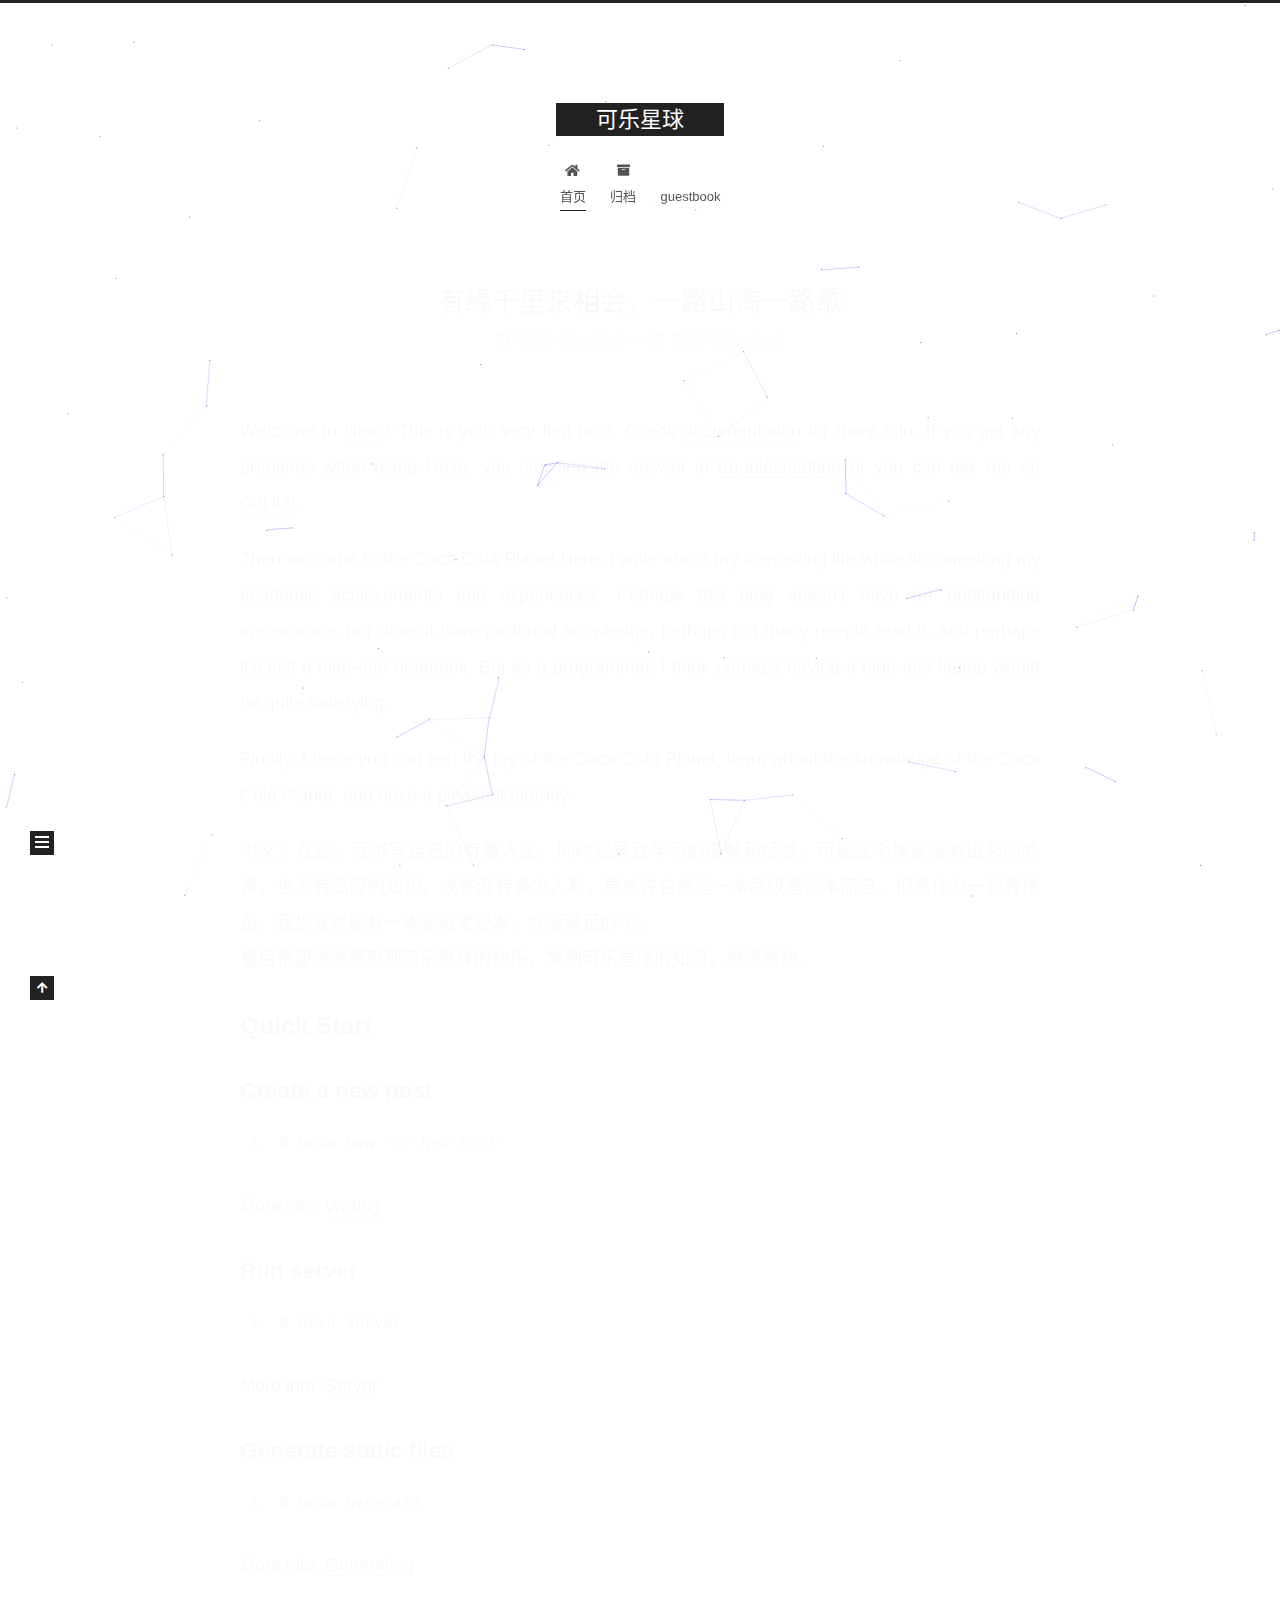
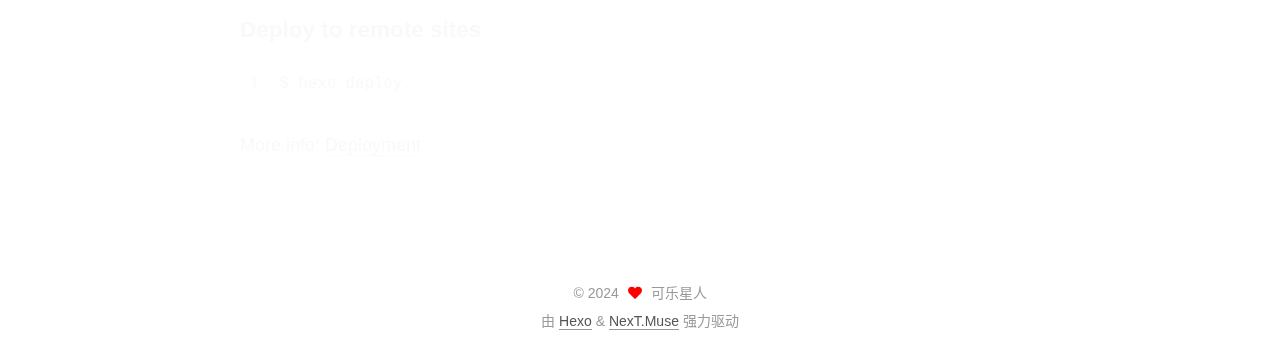
==== commit 4ec3bdd3: "Site updated: 2024-08-10 19:16:56" ====
--- a/index.html
+++ b/index.html
@@ -183,7 +183,7 @@
                   <i class="far fa-calendar-check"></i>
                 </span>
                 <span class="post-meta-item-text">更新于</span>
-                <time title="修改时间：2024-08-10 19:13:09" itemprop="dateModified" datetime="2024-08-10T19:13:09+08:00">2024-08-10</time>
+                <time title="修改时间：2024-08-10 19:15:52" itemprop="dateModified" datetime="2024-08-10T19:15:52+08:00">2024-08-10</time>
               </span>
 
           
--- a/css/main.css
+++ b/css/main.css
@@ -1169,7 +1169,7 @@
 }
 .links-of-author a::before,
 .links-of-author span.exturl::before {
-  background: #2b9e29;
+  background: #16ffff;
   border-radius: 50%;
   content: ' ';
   display: inline-block;
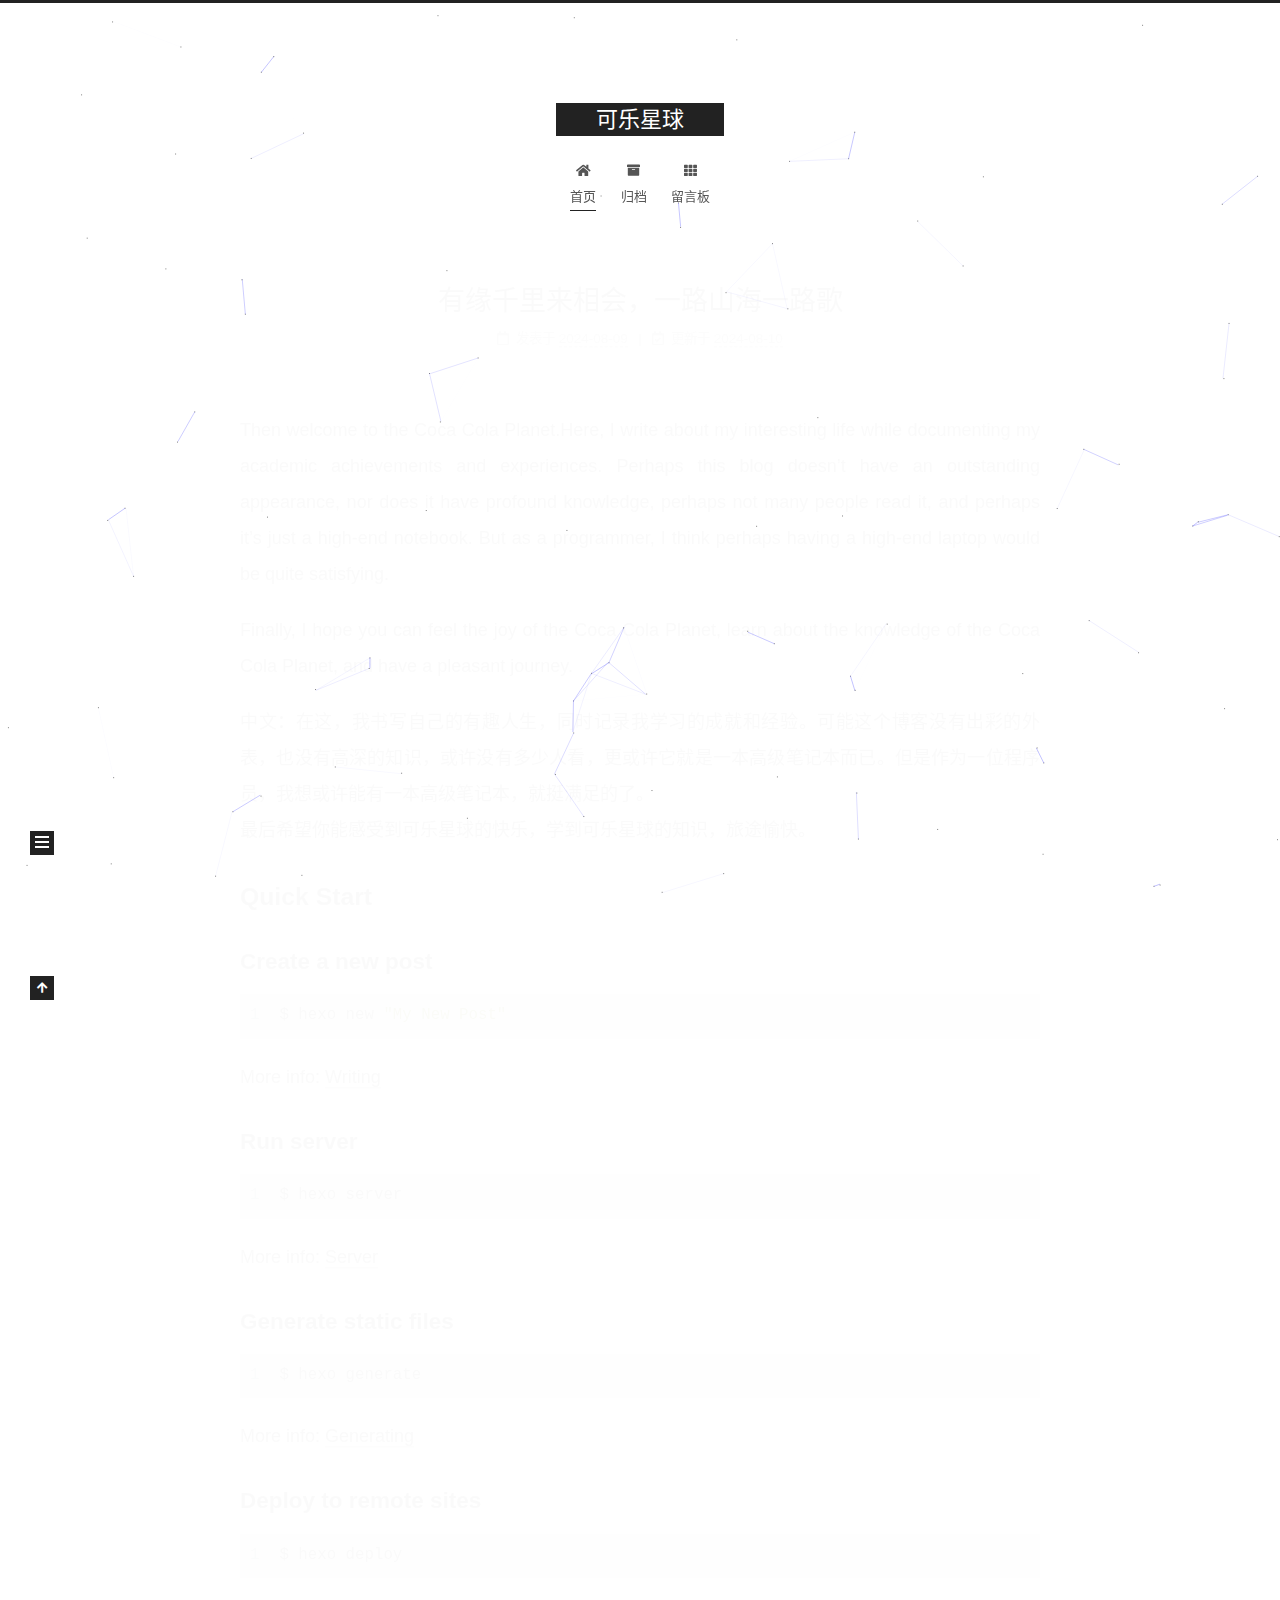
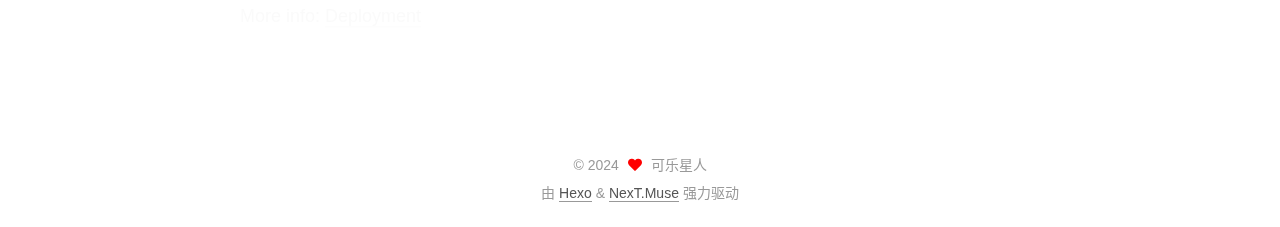
==== commit b3a3af8c: "Site updated: 2024-08-10 19:22:00" ====
--- a/index.html
+++ b/index.html
@@ -120,9 +120,9 @@
     <a href="/archives/" rel="section"><i class="fa fa-archive fa-fw"></i>归档</a>
 
   </li>
-        <li class="menu-item menu-item-guestbook">
-
-    <a href="/guestbook" rel="section"><i class="newspaper-o fa-fw"></i>guestbook</a>
+        <li class="menu-item menu-item-留言板">
+
+    <a href="/guestbook" rel="section"><i class="fa fa-th fa-fw"></i>留言板</a>
 
   </li>
   </ul>
@@ -183,7 +183,7 @@
                   <i class="far fa-calendar-check"></i>
                 </span>
                 <span class="post-meta-item-text">更新于</span>
-                <time title="修改时间：2024-08-10 19:15:52" itemprop="dateModified" datetime="2024-08-10T19:15:52+08:00">2024-08-10</time>
+                <time title="修改时间：2024-08-10 19:19:54" itemprop="dateModified" datetime="2024-08-10T19:19:54+08:00">2024-08-10</time>
               </span>
 
           
@@ -197,8 +197,7 @@
     <div class="post-body" itemprop="articleBody">
 
       
-          <p>Welcome to <a target="_blank" rel="noopener" href="https://hexo.io/">Hexo</a>! This is your very first post. Check <a target="_blank" rel="noopener" href="https://hexo.io/docs/">documentation</a> for more info. If you get any problems when using Hexo, you can find the answer in <a target="_blank" rel="noopener" href="https://hexo.io/docs/troubleshooting.html">troubleshooting</a> or you can ask me on <a target="_blank" rel="noopener" href="https://github.com/hexojs/hexo/issues">GitHub</a>.</p>
-<p>Then welcome to the Coca Cola Planet.Here, I write about my interesting life while documenting my academic achievements and experiences. Perhaps this blog doesn’t have an outstanding appearance, nor does it have profound knowledge, perhaps not many people read it, and perhaps it’s just a high-end notebook. But as a programmer, I think perhaps having a high-end laptop would be quite satisfying.</p>
+          <p>Then welcome to the Coca Cola Planet.Here, I write about my interesting life while documenting my academic achievements and experiences. Perhaps this blog doesn’t have an outstanding appearance, nor does it have profound knowledge, perhaps not many people read it, and perhaps it’s just a high-end notebook. But as a programmer, I think perhaps having a high-end laptop would be quite satisfying.</p>
 <p>Finally, I hope you can feel the joy of the Coca Cola Planet, learn about the knowledge of the Coca Cola Planet, and have a pleasant journey.</p>
 <p>中文：在这，我书写自己的有趣人生，同时记录我学习的成就和经验。可能这个博客没有出彩的外表，也没有高深的知识，或许没有多少人看，更或许它就是一本高级笔记本而已。但是作为一位程序员，我想或许能有一本高级笔记本，就挺满足的了。<br>最后希望你能感受到可乐星球的快乐，学到可乐星球的知识，旅途愉快。</p>
 <h2 id="Quick-Start"><a href="#Quick-Start" class="headerlink" title="Quick Start"></a>Quick Start</h2><h3 id="Create-a-new-post"><a href="#Create-a-new-post" class="headerlink" title="Create a new post"></a>Create a new post</h3><figure class="highlight bash"><table><tr><td class="gutter"><pre><span class="line">1</span><br></pre></td><td class="code"><pre><span class="line">$ hexo new <span class="string">&quot;My New Post&quot;</span></span><br></pre></td></tr></table></figure>
--- a/css/main.css
+++ b/css/main.css
@@ -1169,7 +1169,7 @@
 }
 .links-of-author a::before,
 .links-of-author span.exturl::before {
-  background: #16ffff;
+  background: #03cdb8;
   border-radius: 50%;
   content: ' ';
   display: inline-block;
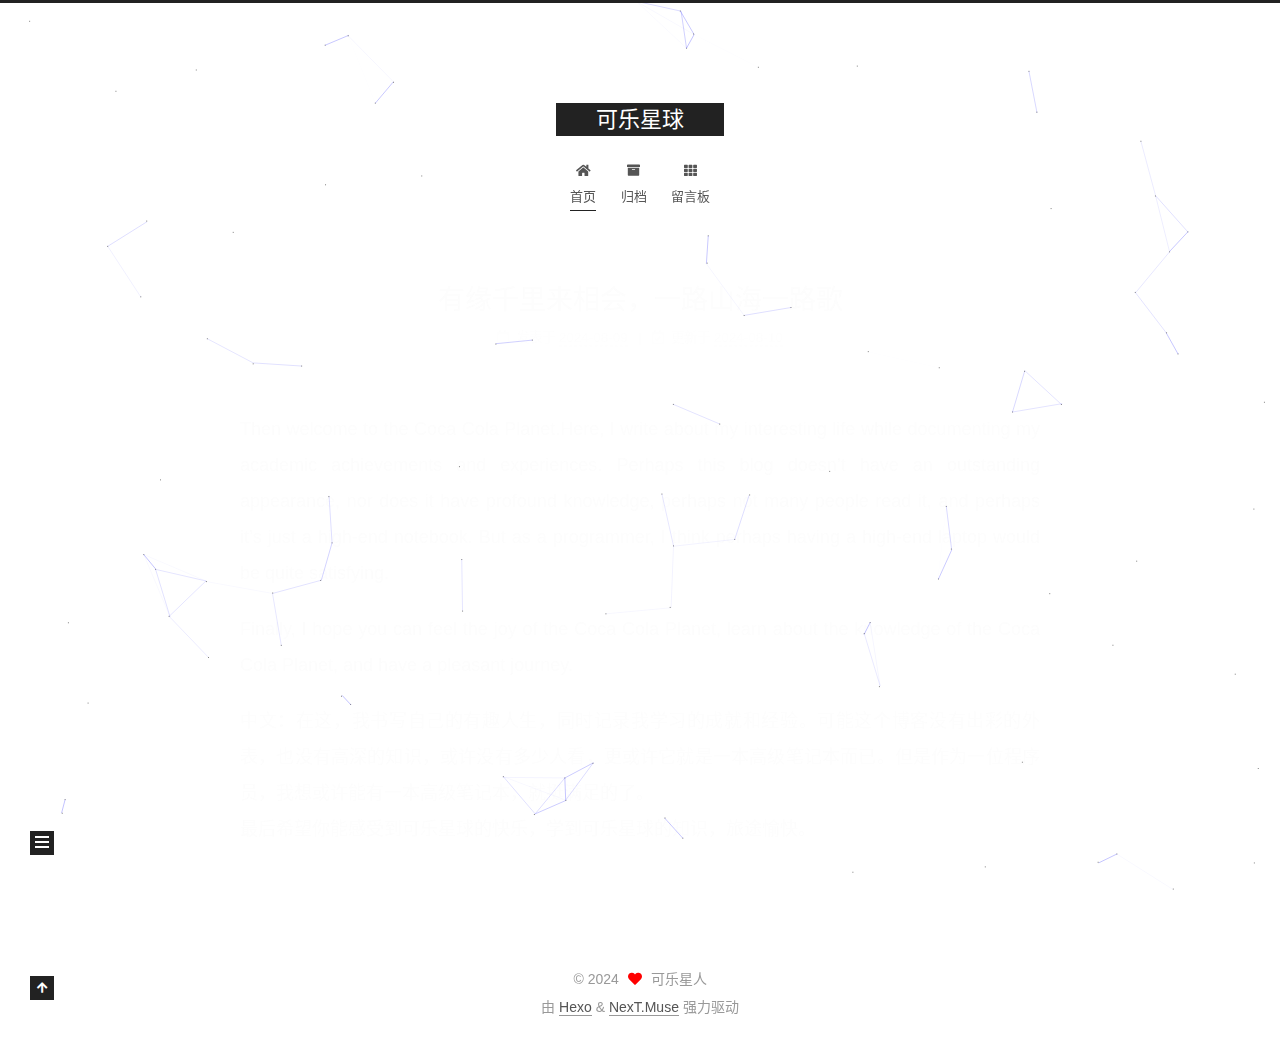
==== commit d210c71c: "Site updated: 2024-08-10 19:41:59" ====
--- a/index.html
+++ b/index.html
@@ -183,7 +183,7 @@
                   <i class="far fa-calendar-check"></i>
                 </span>
                 <span class="post-meta-item-text">更新于</span>
-                <time title="修改时间：2024-08-10 19:19:54" itemprop="dateModified" datetime="2024-08-10T19:19:54+08:00">2024-08-10</time>
+                <time title="修改时间：2024-08-10 19:41:18" itemprop="dateModified" datetime="2024-08-10T19:41:18+08:00">2024-08-10</time>
               </span>
 
           
@@ -200,18 +200,6 @@
           <p>Then welcome to the Coca Cola Planet.Here, I write about my interesting life while documenting my academic achievements and experiences. Perhaps this blog doesn’t have an outstanding appearance, nor does it have profound knowledge, perhaps not many people read it, and perhaps it’s just a high-end notebook. But as a programmer, I think perhaps having a high-end laptop would be quite satisfying.</p>
 <p>Finally, I hope you can feel the joy of the Coca Cola Planet, learn about the knowledge of the Coca Cola Planet, and have a pleasant journey.</p>
 <p>中文：在这，我书写自己的有趣人生，同时记录我学习的成就和经验。可能这个博客没有出彩的外表，也没有高深的知识，或许没有多少人看，更或许它就是一本高级笔记本而已。但是作为一位程序员，我想或许能有一本高级笔记本，就挺满足的了。<br>最后希望你能感受到可乐星球的快乐，学到可乐星球的知识，旅途愉快。</p>
-<h2 id="Quick-Start"><a href="#Quick-Start" class="headerlink" title="Quick Start"></a>Quick Start</h2><h3 id="Create-a-new-post"><a href="#Create-a-new-post" class="headerlink" title="Create a new post"></a>Create a new post</h3><figure class="highlight bash"><table><tr><td class="gutter"><pre><span class="line">1</span><br></pre></td><td class="code"><pre><span class="line">$ hexo new <span class="string">&quot;My New Post&quot;</span></span><br></pre></td></tr></table></figure>
-
-<p>More info: <a target="_blank" rel="noopener" href="https://hexo.io/docs/writing.html">Writing</a></p>
-<h3 id="Run-server"><a href="#Run-server" class="headerlink" title="Run server"></a>Run server</h3><figure class="highlight bash"><table><tr><td class="gutter"><pre><span class="line">1</span><br></pre></td><td class="code"><pre><span class="line">$ hexo server</span><br></pre></td></tr></table></figure>
-
-<p>More info: <a target="_blank" rel="noopener" href="https://hexo.io/docs/server.html">Server</a></p>
-<h3 id="Generate-static-files"><a href="#Generate-static-files" class="headerlink" title="Generate static files"></a>Generate static files</h3><figure class="highlight bash"><table><tr><td class="gutter"><pre><span class="line">1</span><br></pre></td><td class="code"><pre><span class="line">$ hexo generate</span><br></pre></td></tr></table></figure>
-
-<p>More info: <a target="_blank" rel="noopener" href="https://hexo.io/docs/generating.html">Generating</a></p>
-<h3 id="Deploy-to-remote-sites"><a href="#Deploy-to-remote-sites" class="headerlink" title="Deploy to remote sites"></a>Deploy to remote sites</h3><figure class="highlight bash"><table><tr><td class="gutter"><pre><span class="line">1</span><br></pre></td><td class="code"><pre><span class="line">$ hexo deploy</span><br></pre></td></tr></table></figure>
-
-<p>More info: <a target="_blank" rel="noopener" href="https://hexo.io/docs/one-command-deployment.html">Deployment</a></p>
 
       
     </div>
--- a/css/main.css
+++ b/css/main.css
@@ -1169,7 +1169,7 @@
 }
 .links-of-author a::before,
 .links-of-author span.exturl::before {
-  background: #03cdb8;
+  background: #03bd36;
   border-radius: 50%;
   content: ' ';
   display: inline-block;
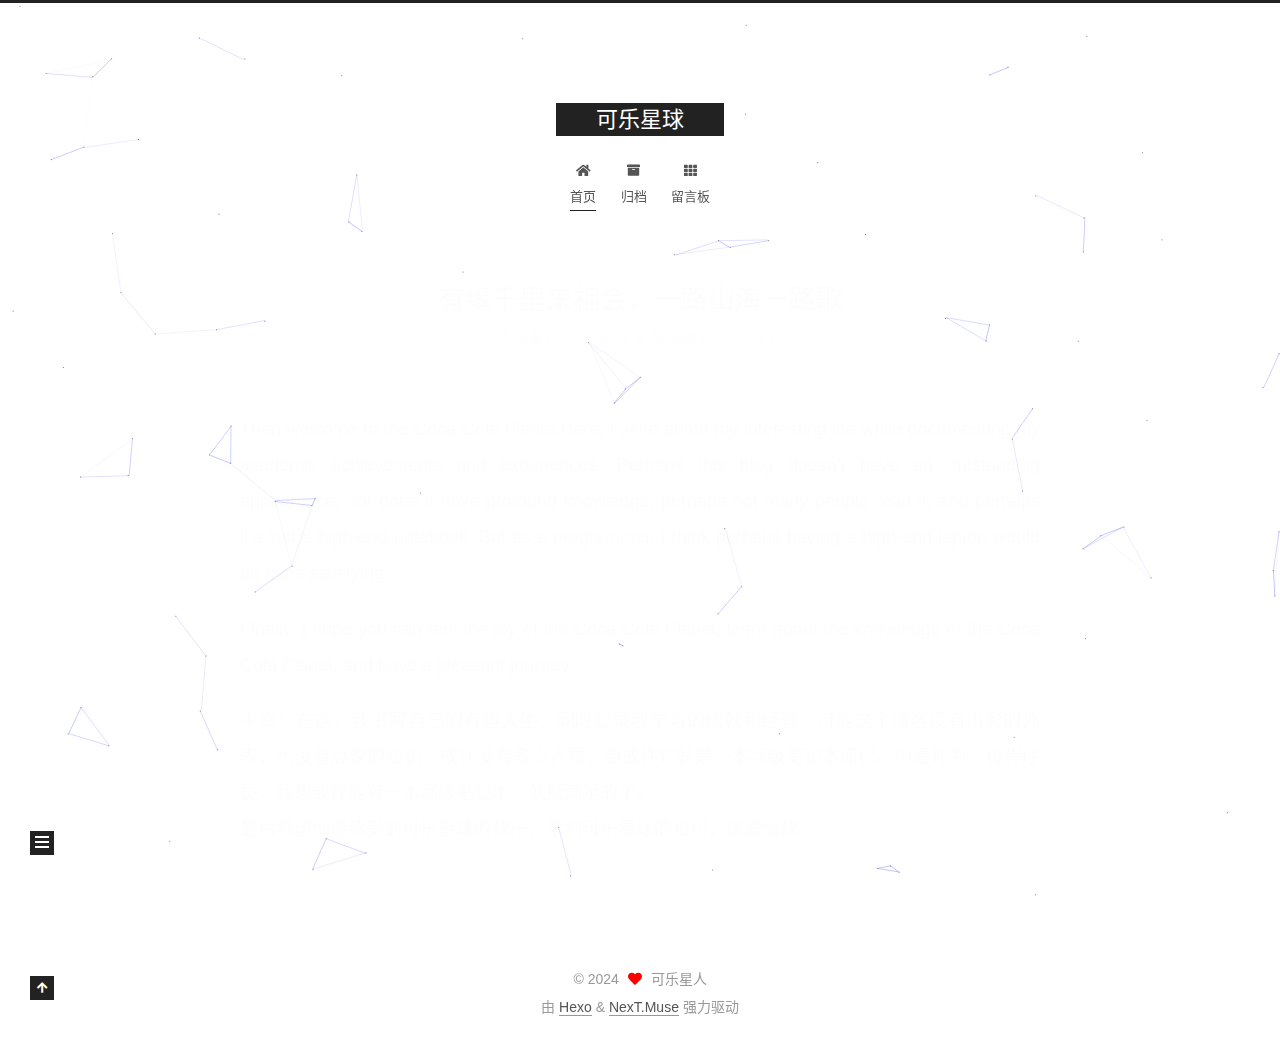
==== commit ed44340e: "Site updated: 2024-08-10 19:44:37" ====
--- a/index.html
+++ b/index.html
@@ -183,7 +183,7 @@
                   <i class="far fa-calendar-check"></i>
                 </span>
                 <span class="post-meta-item-text">更新于</span>
-                <time title="修改时间：2024-08-10 19:41:18" itemprop="dateModified" datetime="2024-08-10T19:41:18+08:00">2024-08-10</time>
+                <time title="修改时间：2024-08-10 19:43:02" itemprop="dateModified" datetime="2024-08-10T19:43:02+08:00">2024-08-10</time>
               </span>
 
           
--- a/css/main.css
+++ b/css/main.css
@@ -1169,7 +1169,7 @@
 }
 .links-of-author a::before,
 .links-of-author span.exturl::before {
-  background: #03bd36;
+  background: #657ff7;
   border-radius: 50%;
   content: ' ';
   display: inline-block;
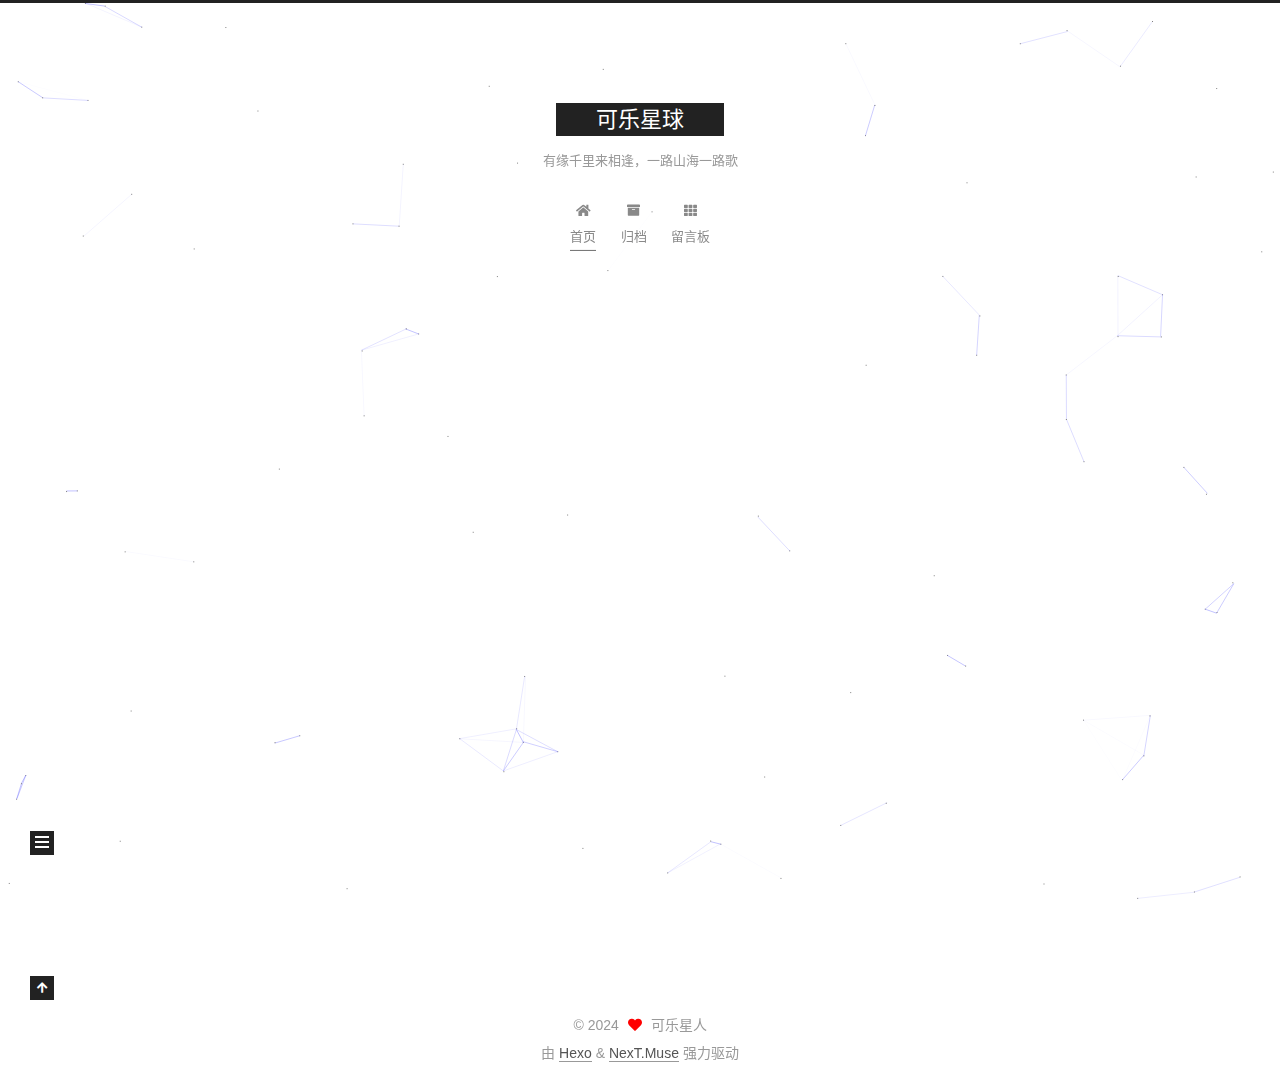
==== commit d1f209f2: "Site updated: 2024-08-10 22:48:22" ====
--- a/index.html
+++ b/index.html
@@ -97,6 +97,7 @@
       <h1 class="site-title">可乐星球</h1>
       <span class="logo-line-after"><i></i></span>
     </a>
+      <p class="site-subtitle" itemprop="description">有缘千里来相逢，一路山海一路歌</p>
   </div>
 
   <div class="site-nav-right">
--- a/css/main.css
+++ b/css/main.css
@@ -1169,7 +1169,7 @@
 }
 .links-of-author a::before,
 .links-of-author span.exturl::before {
-  background: #657ff7;
+  background: #fb67a8;
   border-radius: 50%;
   content: ' ';
   display: inline-block;
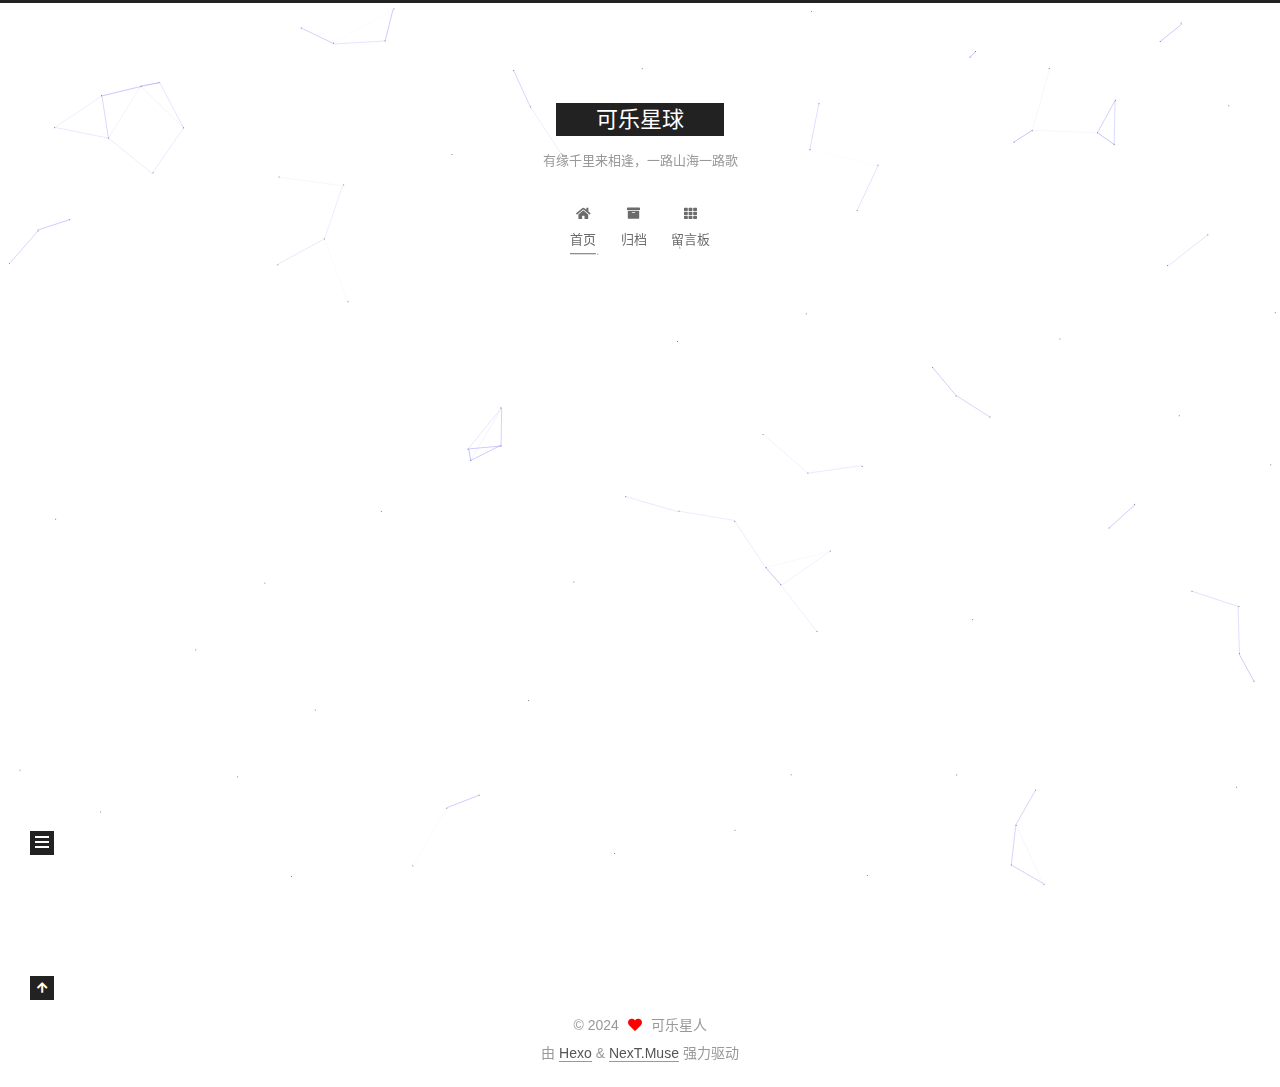
==== commit 47f899e6: "Site updated: 2024-08-10 22:52:07" ====
--- a/index.html
+++ b/index.html
@@ -167,7 +167,7 @@
       <header class="post-header">
         <h2 class="post-title" itemprop="name headline">
           
-            <a href="/2024/08/09/hello-world/" class="post-title-link" itemprop="url">有缘千里来相会，一路山海一路歌</a>
+            <a href="/2024/08/09/hello-world/" class="post-title-link" itemprop="url">欢迎来到可乐星球，这是我博客的开始，也是你旅途的开始</a>
         </h2>
 
         <div class="post-meta">
@@ -184,7 +184,7 @@
                   <i class="far fa-calendar-check"></i>
                 </span>
                 <span class="post-meta-item-text">更新于</span>
-                <time title="修改时间：2024-08-10 19:43:02" itemprop="dateModified" datetime="2024-08-10T19:43:02+08:00">2024-08-10</time>
+                <time title="修改时间：2024-08-10 22:51:36" itemprop="dateModified" datetime="2024-08-10T22:51:36+08:00">2024-08-10</time>
               </span>
 
           
--- a/css/main.css
+++ b/css/main.css
@@ -1169,7 +1169,7 @@
 }
 .links-of-author a::before,
 .links-of-author span.exturl::before {
-  background: #fb67a8;
+  background: #6af129;
   border-radius: 50%;
   content: ' ';
   display: inline-block;
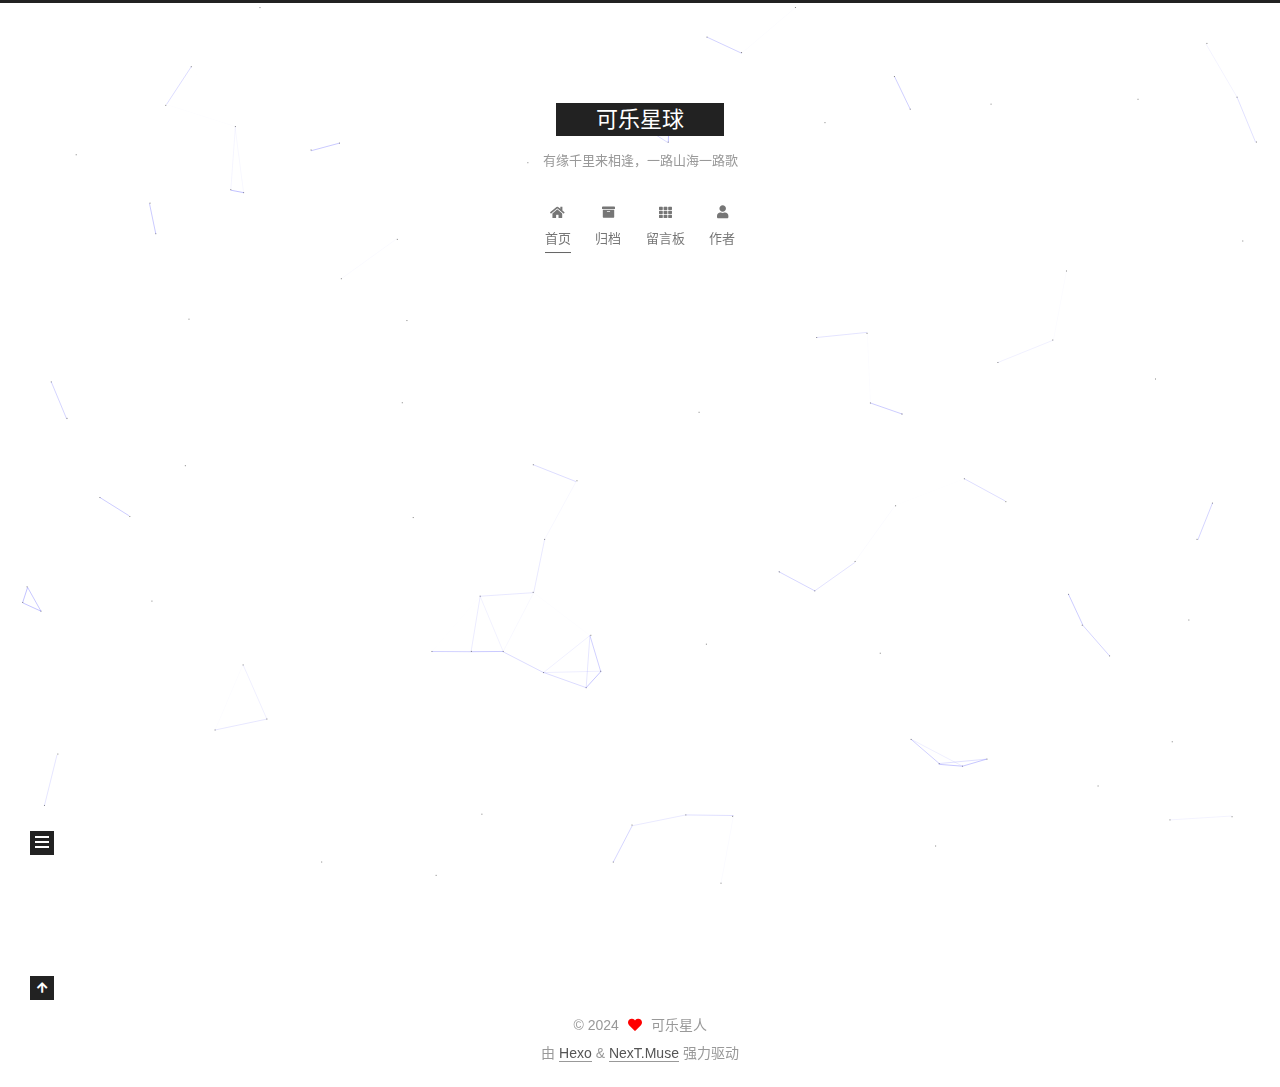
==== commit fe26807b: "Site updated: 2024-08-10 23:03:30" ====
--- a/index.html
+++ b/index.html
@@ -126,6 +126,11 @@
     <a href="/guestbook" rel="section"><i class="fa fa-th fa-fw"></i>留言板</a>
 
   </li>
+        <li class="menu-item menu-item-作者">
+
+    <a href="/author" rel="section"><i class="fa fa-user fa-fw"></i>作者</a>
+
+  </li>
   </ul>
 </nav>
 
@@ -184,7 +189,7 @@
                   <i class="far fa-calendar-check"></i>
                 </span>
                 <span class="post-meta-item-text">更新于</span>
-                <time title="修改时间：2024-08-10 22:51:36" itemprop="dateModified" datetime="2024-08-10T22:51:36+08:00">2024-08-10</time>
+                <time title="修改时间：2024-08-10 22:53:09" itemprop="dateModified" datetime="2024-08-10T22:53:09+08:00">2024-08-10</time>
               </span>
 
           
--- a/css/main.css
+++ b/css/main.css
@@ -1169,7 +1169,7 @@
 }
 .links-of-author a::before,
 .links-of-author span.exturl::before {
-  background: #6af129;
+  background: #1601ff;
   border-radius: 50%;
   content: ' ';
   display: inline-block;
